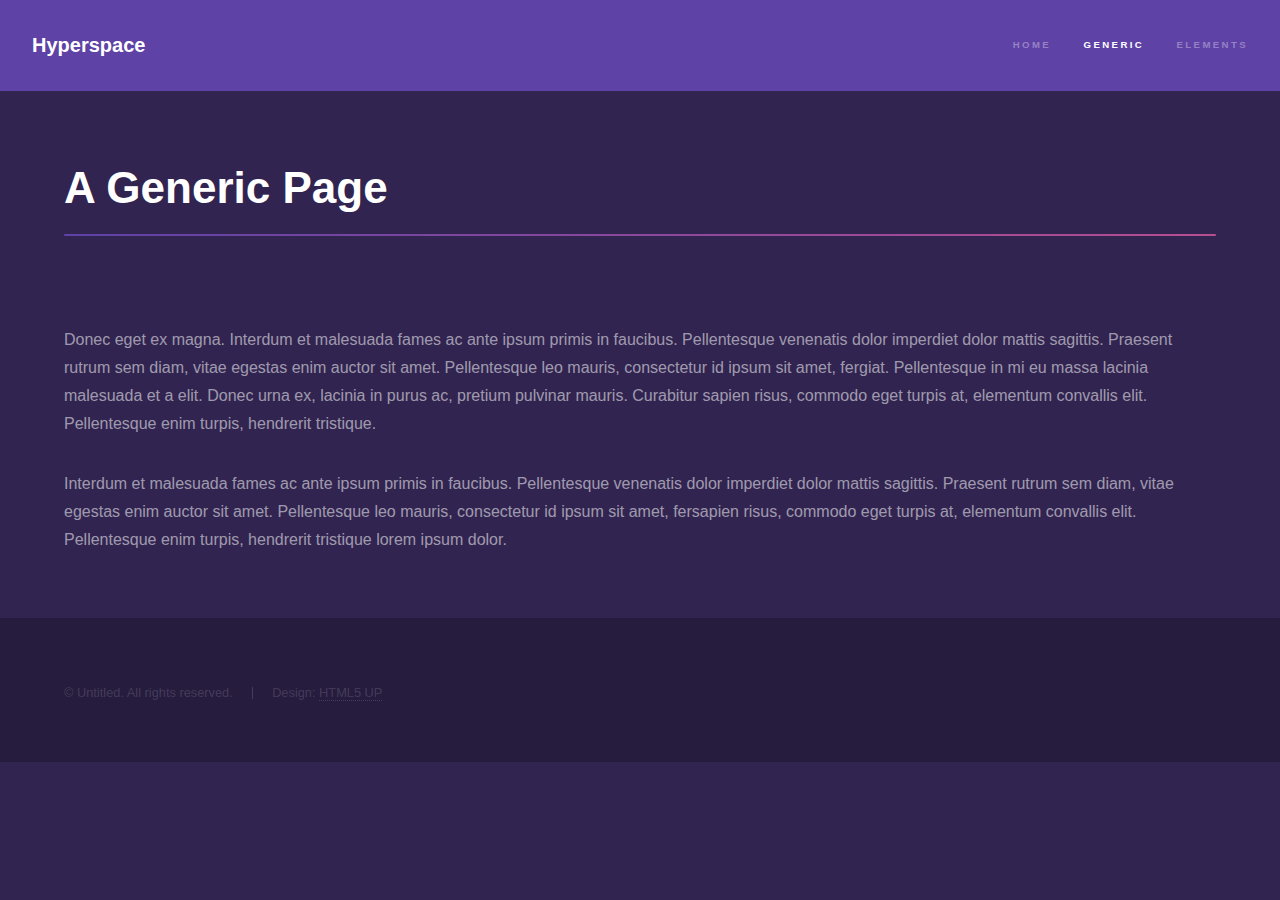
==== project_hrpa.html @ 5c286b35 "finish homepage, add images and project pages" ====
<!DOCTYPE HTML>
<!--
	Hyperspace by HTML5 UP
	html5up.net | @ajlkn
	Free for personal and commercial use under the CCA 3.0 license (html5up.net/license)
-->
<html>
	<head>
		<title>Generic - Hyperspace by HTML5 UP</title>
		<meta charset="utf-8" />
		<meta name="viewport" content="width=device-width, initial-scale=1, user-scalable=no" />
		<link rel="stylesheet" href="assets/css/main.css" />
		<noscript><link rel="stylesheet" href="assets/css/noscript.css" /></noscript>
	</head>
	<body class="is-preload">

		<!-- Header -->
			<header id="header">
				<a href="index.html" class="title">Hyperspace</a>
				<nav>
					<ul>
						<li><a href="index.html">Home</a></li>
						<li><a href="generic.html" class="active">Generic</a></li>
						<li><a href="elements.html">Elements</a></li>
					</ul>
				</nav>
			</header>

		<!-- Wrapper -->
			<div id="wrapper">

				<!-- Main -->
					<section id="main" class="wrapper">
						<div class="inner">
							<h1 class="major">A Generic Page</h1>
							<span class="image fit"><img src="images/pic04.jpg" alt="" /></span>
							<p>Donec eget ex magna. Interdum et malesuada fames ac ante ipsum primis in faucibus. Pellentesque venenatis dolor imperdiet dolor mattis sagittis. Praesent rutrum sem diam, vitae egestas enim auctor sit amet. Pellentesque leo mauris, consectetur id ipsum sit amet, fergiat. Pellentesque in mi eu massa lacinia malesuada et a elit. Donec urna ex, lacinia in purus ac, pretium pulvinar mauris. Curabitur sapien risus, commodo eget turpis at, elementum convallis elit. Pellentesque enim turpis, hendrerit tristique.</p>
							<p>Interdum et malesuada fames ac ante ipsum primis in faucibus. Pellentesque venenatis dolor imperdiet dolor mattis sagittis. Praesent rutrum sem diam, vitae egestas enim auctor sit amet. Pellentesque leo mauris, consectetur id ipsum sit amet, fersapien risus, commodo eget turpis at, elementum convallis elit. Pellentesque enim turpis, hendrerit tristique lorem ipsum dolor.</p>
						</div>
					</section>

			</div>

		<!-- Footer -->
			<footer id="footer" class="wrapper alt">
				<div class="inner">
					<ul class="menu">
						<li>&copy; Untitled. All rights reserved.</li><li>Design: <a href="http://html5up.net">HTML5 UP</a></li>
					</ul>
				</div>
			</footer>

		<!-- Scripts -->
			<script src="assets/js/jquery.min.js"></script>
			<script src="assets/js/jquery.scrollex.min.js"></script>
			<script src="assets/js/jquery.scrolly.min.js"></script>
			<script src="assets/js/browser.min.js"></script>
			<script src="assets/js/breakpoints.min.js"></script>
			<script src="assets/js/util.js"></script>
			<script src="assets/js/main.js"></script>

	</body>
</html>
---- assets/css/main.css ----
@import url(fontawesome-all.min.css);

/*
	Hyperspace by HTML5 UP
	html5up.net | @ajlkn
	Free for personal and commercial use under the CCA 3.0 license (html5up.net/license)
*/

html, body, div, span, applet, object,
iframe, h1, h2, h3, h4, h5, h6, p, blockquote,
pre, a, abbr, acronym, address, big, cite,
code, del, dfn, em, img, ins, kbd, q, s, samp,
small, strike, strong, sub, sup, tt, var, b,
u, i, center, dl, dt, dd, ol, ul, li, fieldset,
form, label, legend, table, caption, tbody,
tfoot, thead, tr, th, td, article, aside,
canvas, details, embed, figure, figcaption,
footer, header, hgroup, menu, nav, output, ruby,
section, summary, time, mark, audio, video {
	margin: 0;
	padding: 0;
	border: 0;
	font-size: 100%;
	font: inherit;
	vertical-align: baseline;}

article, aside, details, figcaption, figure,
footer, header, hgroup, menu, nav, section {
	display: block;}

body {
	line-height: 1;
}

ol, ul {
	list-style: none;
}

blockquote, q {
	quotes: none;
}

	blockquote:before, blockquote:after, q:before, q:after {
		content: '';
		content: none;
	}

table {
	border-collapse: collapse;
	border-spacing: 0;
}

body {
	-webkit-text-size-adjust: none;
}

mark {
	background-color: transparent;
	color: inherit;
}

input::-moz-focus-inner {
	border: 0;
	padding: 0;
}

input, select, textarea {
	-moz-appearance: none;
	-webkit-appearance: none;
	-ms-appearance: none;
	appearance: none;
}

/* Basic */

	@-ms-viewport {
		width: device-width;
	}

	body {
		-ms-overflow-style: scrollbar;
	}

	@media screen and (max-width: 480px) {

		html, body {
			min-width: 320px;
		}

	}

	html {
		box-sizing: border-box;
	}

	*, *:before, *:after {
		box-sizing: inherit;
	}

	body {
		background: #312450;
	}

		body.is-preload *, body.is-preload *:before, body.is-preload *:after {
			-moz-animation: none !important;
			-webkit-animation: none !important;
			-ms-animation: none !important;
			animation: none !important;
			-moz-transition: none !important;
			-webkit-transition: none !important;
			-ms-transition: none !important;
			transition: none !important;
		}

/* Type */

	body, input, select, textarea {
		color: rgba(255, 255, 255, 0.55);
		font-family: Arial, Helvetica, sans-serif;
		font-size: 16.5pt;
		font-weight: normal;
		line-height: 1.75;
	}

		@media screen and (max-width: 1680px) {

			body, input, select, textarea {
				font-size: 13pt;
			}

		}

		@media screen and (max-width: 1280px) {

			body, input, select, textarea {
				font-size: 12pt;
			}

		}

		@media screen and (max-width: 360px) {

			body, input, select, textarea {
				font-size: 11pt;
			}

		}

	a {
		-moz-transition: color 0.2s ease, border-bottom-color 0.2s ease;
		-webkit-transition: color 0.2s ease, border-bottom-color 0.2s ease;
		-ms-transition: color 0.2s ease, border-bottom-color 0.2s ease;
		transition: color 0.2s ease, border-bottom-color 0.2s ease;
		border-bottom: dotted 1px rgba(255, 255, 255, 0.35);
		color: inherit;
		text-decoration: none;
	}

		a:hover {
			border-bottom-color: transparent;
			color: #ffffff;
		}

	strong, b {
		color: #ffffff;
		font-weight: bold;
	}

	em, i {
		font-style: italic;
	}

	p {
		margin: 0 0 2em 0;
	}

	h1, h2, h3, h4, h5, h6 {
		color: #ffffff;
		font-weight: bold;
		line-height: 1.5;
		margin: 0 0 0.5em 0;
	}

		h1 a, h2 a, h3 a, h4 a, h5 a, h6 a {
			color: inherit;
			text-decoration: none;
		}

	h1 {
		font-size: 2.75em;
	}

		h1.major {
			margin: 0 0 1.3em 0;
			position: relative;
			padding-bottom: 0.35em;
		}

			h1.major:after {
				background-image: -moz-linear-gradient(to right, #5e42a6, #b74e91);
				background-image: -webkit-linear-gradient(to right, #5e42a6, #b74e91);
				background-image: -ms-linear-gradient(to right, #5e42a6, #b74e91);
				background-image: linear-gradient(to right, #5e42a6, #b74e91);
				-moz-transition: max-width 0.2s ease;
				-webkit-transition: max-width 0.2s ease;
				-ms-transition: max-width 0.2s ease;
				transition: max-width 0.2s ease;
				border-radius: 0.2em;
				bottom: 0;
				content: '';
				height: 0.05em;
				position: absolute;
				right: 0;
				width: 100%;
			}

	h2 {
		font-size: 1.75em;
	}

	h3 {
		font-size: 1.1em;
	}

	h4 {
		font-size: 1em;
	}

	h5 {
		font-size: 0.8em;
	}

	h6 {
		font-size: 0.6em;
	}

	@media screen and (max-width: 736px) {

		h1 {
			font-size: 2em;
		}

		h2 {
			font-size: 1.25em;
		}

		h3 {
			font-size: 1em;
		}

		h4 {
			font-size: 0.8em;
		}

		h5 {
			font-size: 0.6em;
		}

		h6 {
			font-size: 0.6em;
		}

	}

	sub {
		font-size: 0.8em;
		position: relative;
		top: 0.5em;
	}

	sup {
		font-size: 0.8em;
		position: relative;
		top: -0.5em;
	}

	blockquote {
		border-left: solid 4px rgba(255, 255, 255, 0.15);
		font-style: italic;
		margin: 0 0 2em 0;
		padding: 0.5em 0 0.5em 2em;
	}

	code {
		background: rgba(255, 255, 255, 0.05);
		border-radius: 0.25em;
		border: solid 1px rgba(255, 255, 255, 0.15);
		font-family: "Courier New", monospace;
		font-size: 0.9em;
		margin: 0 0.25em;
		padding: 0.25em 0.65em;
	}

	pre {
		-webkit-overflow-scrolling: touch;
		font-family: "Courier New", monospace;
		font-size: 0.9em;
		margin: 0 0 2em 0;
	}

		pre code {
			display: block;
			line-height: 1.75em;
			padding: 1em 1.5em;
			overflow-x: auto;
		}

	hr {
		border: 0;
		border-bottom: solid 1px rgba(255, 255, 255, 0.15);
		margin: 2em 0;
	}

		hr.major {
			margin: 3em 0;
		}

	.align-left {
		text-align: left;
	}

	.align-center {
		text-align: center;
	}

	.align-right {
		text-align: right;
	}

/* Row */

	.row {
		display: flex;
		flex-wrap: wrap;
		box-sizing: border-box;
		align-items: stretch;
	}

		.row > * {
			box-sizing: border-box;
		}

		.row.gtr-uniform > * > :last-child {
			margin-bottom: 0;
		}

		.row.aln-left {
			justify-content: flex-start;
		}

		.row.aln-center {
			justify-content: center;
		}

		.row.aln-right {
			justify-content: flex-end;
		}

		.row.aln-top {
			align-items: flex-start;
		}

		.row.aln-middle {
			align-items: center;
		}

		.row.aln-bottom {
			align-items: flex-end;
		}

		.row > .imp {
			order: -1;
		}

		.row > .col-1 {
			width: 8.33333%;
		}

		.row > .off-1 {
			margin-left: 8.33333%;
		}

		.row > .col-2 {
			width: 16.66667%;
		}

		.row > .off-2 {
			margin-left: 16.66667%;
		}

		.row > .col-3 {
			width: 25%;
		}

		.row > .off-3 {
			margin-left: 25%;
		}

		.row > .col-4 {
			width: 33.33333%;
		}

		.row > .off-4 {
			margin-left: 33.33333%;
		}

		.row > .col-5 {
			width: 41.66667%;
		}

		.row > .off-5 {
			margin-left: 41.66667%;
		}

		.row > .col-6 {
			width: 50%;
		}

		.row > .off-6 {
			margin-left: 50%;
		}

		.row > .col-7 {
			width: 58.33333%;
		}

		.row > .off-7 {
			margin-left: 58.33333%;
		}

		.row > .col-8 {
			width: 66.66667%;
		}

		.row > .off-8 {
			margin-left: 66.66667%;
		}

		.row > .col-9 {
			width: 75%;
		}

		.row > .off-9 {
			margin-left: 75%;
		}

		.row > .col-10 {
			width: 83.33333%;
		}

		.row > .off-10 {
			margin-left: 83.33333%;
		}

		.row > .col-11 {
			width: 91.66667%;
		}

		.row > .off-11 {
			margin-left: 91.66667%;
		}

		.row > .col-12 {
			width: 100%;
		}

		.row > .off-12 {
			margin-left: 100%;
		}

		.row.gtr-0 {
			margin-top: 0;
			margin-left: 0em;
		}

			.row.gtr-0 > * {
				padding: 0 0 0 0em;
			}

			.row.gtr-0.gtr-uniform {
				margin-top: 0em;
			}

				.row.gtr-0.gtr-uniform > * {
					padding-top: 0em;
				}

		.row.gtr-25 {
			margin-top: 0;
			margin-left: -0.375em;
		}

			.row.gtr-25 > * {
				padding: 0 0 0 0.375em;
			}

			.row.gtr-25.gtr-uniform {
				margin-top: -0.375em;
			}

				.row.gtr-25.gtr-uniform > * {
					padding-top: 0.375em;
				}

		.row.gtr-50 {
			margin-top: 0;
			margin-left: -0.75em;
		}

			.row.gtr-50 > * {
				padding: 0 0 0 0.75em;
			}

			.row.gtr-50.gtr-uniform {
				margin-top: -0.75em;
			}

				.row.gtr-50.gtr-uniform > * {
					padding-top: 0.75em;
				}

		.row {
			margin-top: 0;
			margin-left: -1.5em;
		}

			.row > * {
				padding: 0 0 0 1.5em;
			}

			.row.gtr-uniform {
				margin-top: -1.5em;
			}

				.row.gtr-uniform > * {
					padding-top: 1.5em;
				}

		.row.gtr-150 {
			margin-top: 0;
			margin-left: -2.25em;
		}

			.row.gtr-150 > * {
				padding: 0 0 0 2.25em;
			}

			.row.gtr-150.gtr-uniform {
				margin-top: -2.25em;
			}

				.row.gtr-150.gtr-uniform > * {
					padding-top: 2.25em;
				}

		.row.gtr-200 {
			margin-top: 0;
			margin-left: -3em;
		}

			.row.gtr-200 > * {
				padding: 0 0 0 3em;
			}

			.row.gtr-200.gtr-uniform {
				margin-top: -3em;
			}

				.row.gtr-200.gtr-uniform > * {
					padding-top: 3em;
				}

		@media screen and (max-width: 1680px) {

			.row {
				display: flex;
				flex-wrap: wrap;
				box-sizing: border-box;
				align-items: stretch;
			}

				.row > * {
					box-sizing: border-box;
				}

				.row.gtr-uniform > * > :last-child {
					margin-bottom: 0;
				}

				.row.aln-left {
					justify-content: flex-start;
				}

				.row.aln-center {
					justify-content: center;
				}

				.row.aln-right {
					justify-content: flex-end;
				}

				.row.aln-top {
					align-items: flex-start;
				}

				.row.aln-middle {
					align-items: center;
				}

				.row.aln-bottom {
					align-items: flex-end;
				}

				.row > .imp-xlarge {
					order: -1;
				}

				.row > .col-1-xlarge {
					width: 8.33333%;
				}

				.row > .off-1-xlarge {
					margin-left: 8.33333%;
				}

				.row > .col-2-xlarge {
					width: 16.66667%;
				}

				.row > .off-2-xlarge {
					margin-left: 16.66667%;
				}

				.row > .col-3-xlarge {
					width: 25%;
				}

				.row > .off-3-xlarge {
					margin-left: 25%;
				}

				.row > .col-4-xlarge {
					width: 33.33333%;
				}

				.row > .off-4-xlarge {
					margin-left: 33.33333%;
				}

				.row > .col-5-xlarge {
					width: 41.66667%;
				}

				.row > .off-5-xlarge {
					margin-left: 41.66667%;
				}

				.row > .col-6-xlarge {
					width: 50%;
				}

				.row > .off-6-xlarge {
					margin-left: 50%;
				}

				.row > .col-7-xlarge {
					width: 58.33333%;
				}

				.row > .off-7-xlarge {
					margin-left: 58.33333%;
				}

				.row > .col-8-xlarge {
					width: 66.66667%;
				}

				.row > .off-8-xlarge {
					margin-left: 66.66667%;
				}

				.row > .col-9-xlarge {
					width: 75%;
				}

				.row > .off-9-xlarge {
					margin-left: 75%;
				}

				.row > .col-10-xlarge {
					width: 83.33333%;
				}

				.row > .off-10-xlarge {
					margin-left: 83.33333%;
				}

				.row > .col-11-xlarge {
					width: 91.66667%;
				}

				.row > .off-11-xlarge {
					margin-left: 91.66667%;
				}

				.row > .col-12-xlarge {
					width: 100%;
				}

				.row > .off-12-xlarge {
					margin-left: 100%;
				}

				.row.gtr-0 {
					margin-top: 0;
					margin-left: 0em;
				}

					.row.gtr-0 > * {
						padding: 0 0 0 0em;
					}

					.row.gtr-0.gtr-uniform {
						margin-top: 0em;
					}

						.row.gtr-0.gtr-uniform > * {
							padding-top: 0em;
						}

				.row.gtr-25 {
					margin-top: 0;
					margin-left: -0.375em;
				}

					.row.gtr-25 > * {
						padding: 0 0 0 0.375em;
					}

					.row.gtr-25.gtr-uniform {
						margin-top: -0.375em;
					}

						.row.gtr-25.gtr-uniform > * {
							padding-top: 0.375em;
						}

				.row.gtr-50 {
					margin-top: 0;
					margin-left: -0.75em;
				}

					.row.gtr-50 > * {
						padding: 0 0 0 0.75em;
					}

					.row.gtr-50.gtr-uniform {
						margin-top: -0.75em;
					}

						.row.gtr-50.gtr-uniform > * {
							padding-top: 0.75em;
						}

				.row {
					margin-top: 0;
					margin-left: -1.5em;
				}

					.row > * {
						padding: 0 0 0 1.5em;
					}

					.row.gtr-uniform {
						margin-top: -1.5em;
					}

						.row.gtr-uniform > * {
							padding-top: 1.5em;
						}

				.row.gtr-150 {
					margin-top: 0;
					margin-left: -2.25em;
				}

					.row.gtr-150 > * {
						padding: 0 0 0 2.25em;
					}

					.row.gtr-150.gtr-uniform {
						margin-top: -2.25em;
					}

						.row.gtr-150.gtr-uniform > * {
							padding-top: 2.25em;
						}

				.row.gtr-200 {
					margin-top: 0;
					margin-left: -3em;
				}

					.row.gtr-200 > * {
						padding: 0 0 0 3em;
					}

					.row.gtr-200.gtr-uniform {
						margin-top: -3em;
					}

						.row.gtr-200.gtr-uniform > * {
							padding-top: 3em;
						}

		}

		@media screen and (max-width: 1280px) {

			.row {
				display: flex;
				flex-wrap: wrap;
				box-sizing: border-box;
				align-items: stretch;
			}

				.row > * {
					box-sizing: border-box;
				}

				.row.gtr-uniform > * > :last-child {
					margin-bottom: 0;
				}

				.row.aln-left {
					justify-content: flex-start;
				}

				.row.aln-center {
					justify-content: center;
				}

				.row.aln-right {
					justify-content: flex-end;
				}

				.row.aln-top {
					align-items: flex-start;
				}

				.row.aln-middle {
					align-items: center;
				}

				.row.aln-bottom {
					align-items: flex-end;
				}

				.row > .imp-large {
					order: -1;
				}

				.row > .col-1-large {
					width: 8.33333%;
				}

				.row > .off-1-large {
					margin-left: 8.33333%;
				}

				.row > .col-2-large {
					width: 16.66667%;
				}

				.row > .off-2-large {
					margin-left: 16.66667%;
				}

				.row > .col-3-large {
					width: 25%;
				}

				.row > .off-3-large {
					margin-left: 25%;
				}

				.row > .col-4-large {
					width: 33.33333%;
				}

				.row > .off-4-large {
					margin-left: 33.33333%;
				}

				.row > .col-5-large {
					width: 41.66667%;
				}

				.row > .off-5-large {
					margin-left: 41.66667%;
				}

				.row > .col-6-large {
					width: 50%;
				}

				.row > .off-6-large {
					margin-left: 50%;
				}

				.row > .col-7-large {
					width: 58.33333%;
				}

				.row > .off-7-large {
					margin-left: 58.33333%;
				}

				.row > .col-8-large {
					width: 66.66667%;
				}

				.row > .off-8-large {
					margin-left: 66.66667%;
				}

				.row > .col-9-large {
					width: 75%;
				}

				.row > .off-9-large {
					margin-left: 75%;
				}

				.row > .col-10-large {
					width: 83.33333%;
				}

				.row > .off-10-large {
					margin-left: 83.33333%;
				}

				.row > .col-11-large {
					width: 91.66667%;
				}

				.row > .off-11-large {
					margin-left: 91.66667%;
				}

				.row > .col-12-large {
					width: 100%;
				}

				.row > .off-12-large {
					margin-left: 100%;
				}

				.row.gtr-0 {
					margin-top: 0;
					margin-left: 0em;
				}

					.row.gtr-0 > * {
						padding: 0 0 0 0em;
					}

					.row.gtr-0.gtr-uniform {
						margin-top: 0em;
					}

						.row.gtr-0.gtr-uniform > * {
							padding-top: 0em;
						}

				.row.gtr-25 {
					margin-top: 0;
					margin-left: -0.375em;
				}

					.row.gtr-25 > * {
						padding: 0 0 0 0.375em;
					}

					.row.gtr-25.gtr-uniform {
						margin-top: -0.375em;
					}

						.row.gtr-25.gtr-uniform > * {
							padding-top: 0.375em;
						}

				.row.gtr-50 {
					margin-top: 0;
					margin-left: -0.75em;
				}

					.row.gtr-50 > * {
						padding: 0 0 0 0.75em;
					}

					.row.gtr-50.gtr-uniform {
						margin-top: -0.75em;
					}

						.row.gtr-50.gtr-uniform > * {
							padding-top: 0.75em;
						}

				.row {
					margin-top: 0;
					margin-left: -1.5em;
				}

					.row > * {
						padding: 0 0 0 1.5em;
					}

					.row.gtr-uniform {
						margin-top: -1.5em;
					}

						.row.gtr-uniform > * {
							padding-top: 1.5em;
						}

				.row.gtr-150 {
					margin-top: 0;
					margin-left: -2.25em;
				}

					.row.gtr-150 > * {
						padding: 0 0 0 2.25em;
					}

					.row.gtr-150.gtr-uniform {
						margin-top: -2.25em;
					}

						.row.gtr-150.gtr-uniform > * {
							padding-top: 2.25em;
						}

				.row.gtr-200 {
					margin-top: 0;
					margin-left: -3em;
				}

					.row.gtr-200 > * {
						padding: 0 0 0 3em;
					}

					.row.gtr-200.gtr-uniform {
						margin-top: -3em;
					}

						.row.gtr-200.gtr-uniform > * {
							padding-top: 3em;
						}

		}

		@media screen and (max-width: 980px) {

			.row {
				display: flex;
				flex-wrap: wrap;
				box-sizing: border-box;
				align-items: stretch;
			}

				.row > * {
					box-sizing: border-box;
				}

				.row.gtr-uniform > * > :last-child {
					margin-bottom: 0;
				}

				.row.aln-left {
					justify-content: flex-start;
				}

				.row.aln-center {
					justify-content: center;
				}

				.row.aln-right {
					justify-content: flex-end;
				}

				.row.aln-top {
					align-items: flex-start;
				}

				.row.aln-middle {
					align-items: center;
				}

				.row.aln-bottom {
					align-items: flex-end;
				}

				.row > .imp-medium {
					order: -1;
				}

				.row > .col-1-medium {
					width: 8.33333%;
				}

				.row > .off-1-medium {
					margin-left: 8.33333%;
				}

				.row > .col-2-medium {
					width: 16.66667%;
				}

				.row > .off-2-medium {
					margin-left: 16.66667%;
				}

				.row > .col-3-medium {
					width: 25%;
				}

				.row > .off-3-medium {
					margin-left: 25%;
				}

				.row > .col-4-medium {
					width: 33.33333%;
				}

				.row > .off-4-medium {
					margin-left: 33.33333%;
				}

				.row > .col-5-medium {
					width: 41.66667%;
				}

				.row > .off-5-medium {
					margin-left: 41.66667%;
				}

				.row > .col-6-medium {
					width: 50%;
				}

				.row > .off-6-medium {
					margin-left: 50%;
				}

				.row > .col-7-medium {
					width: 58.33333%;
				}

				.row > .off-7-medium {
					margin-left: 58.33333%;
				}

				.row > .col-8-medium {
					width: 66.66667%;
				}

				.row > .off-8-medium {
					margin-left: 66.66667%;
				}

				.row > .col-9-medium {
					width: 75%;
				}

				.row > .off-9-medium {
					margin-left: 75%;
				}

				.row > .col-10-medium {
					width: 83.33333%;
				}

				.row > .off-10-medium {
					margin-left: 83.33333%;
				}

				.row > .col-11-medium {
					width: 91.66667%;
				}

				.row > .off-11-medium {
					margin-left: 91.66667%;
				}

				.row > .col-12-medium {
					width: 100%;
				}

				.row > .off-12-medium {
					margin-left: 100%;
				}

				.row.gtr-0 {
					margin-top: 0;
					margin-left: 0em;
				}

					.row.gtr-0 > * {
						padding: 0 0 0 0em;
					}

					.row.gtr-0.gtr-uniform {
						margin-top: 0em;
					}

						.row.gtr-0.gtr-uniform > * {
							padding-top: 0em;
						}

				.row.gtr-25 {
					margin-top: 0;
					margin-left: -0.375em;
				}

					.row.gtr-25 > * {
						padding: 0 0 0 0.375em;
					}

					.row.gtr-25.gtr-uniform {
						margin-top: -0.375em;
					}

						.row.gtr-25.gtr-uniform > * {
							padding-top: 0.375em;
						}

				.row.gtr-50 {
					margin-top: 0;
					margin-left: -0.75em;
				}

					.row.gtr-50 > * {
						padding: 0 0 0 0.75em;
					}

					.row.gtr-50.gtr-uniform {
						margin-top: -0.75em;
					}

						.row.gtr-50.gtr-uniform > * {
							padding-top: 0.75em;
						}

				.row {
					margin-top: 0;
					margin-left: -1.5em;
				}

					.row > * {
						padding: 0 0 0 1.5em;
					}

					.row.gtr-uniform {
						margin-top: -1.5em;
					}

						.row.gtr-uniform > * {
							padding-top: 1.5em;
						}

				.row.gtr-150 {
					margin-top: 0;
					margin-left: -2.25em;
				}

					.row.gtr-150 > * {
						padding: 0 0 0 2.25em;
					}

					.row.gtr-150.gtr-uniform {
						margin-top: -2.25em;
					}

						.row.gtr-150.gtr-uniform > * {
							padding-top: 2.25em;
						}

				.row.gtr-200 {
					margin-top: 0;
					margin-left: -3em;
				}

					.row.gtr-200 > * {
						padding: 0 0 0 3em;
					}

					.row.gtr-200.gtr-uniform {
						margin-top: -3em;
					}

						.row.gtr-200.gtr-uniform > * {
							padding-top: 3em;
						}

		}

		@media screen and (max-width: 736px) {

			.row {
				display: flex;
				flex-wrap: wrap;
				box-sizing: border-box;
				align-items: stretch;
			}

				.row > * {
					box-sizing: border-box;
				}

				.row.gtr-uniform > * > :last-child {
					margin-bottom: 0;
				}

				.row.aln-left {
					justify-content: flex-start;
				}

				.row.aln-center {
					justify-content: center;
				}

				.row.aln-right {
					justify-content: flex-end;
				}

				.row.aln-top {
					align-items: flex-start;
				}

				.row.aln-middle {
					align-items: center;
				}

				.row.aln-bottom {
					align-items: flex-end;
				}

				.row > .imp-small {
					order: -1;
				}

				.row > .col-1-small {
					width: 8.33333%;
				}

				.row > .off-1-small {
					margin-left: 8.33333%;
				}

				.row > .col-2-small {
					width: 16.66667%;
				}

				.row > .off-2-small {
					margin-left: 16.66667%;
				}

				.row > .col-3-small {
					width: 25%;
				}

				.row > .off-3-small {
					margin-left: 25%;
				}

				.row > .col-4-small {
					width: 33.33333%;
				}

				.row > .off-4-small {
					margin-left: 33.33333%;
				}

				.row > .col-5-small {
					width: 41.66667%;
				}

				.row > .off-5-small {
					margin-left: 41.66667%;
				}

				.row > .col-6-small {
					width: 50%;
				}

				.row > .off-6-small {
					margin-left: 50%;
				}

				.row > .col-7-small {
					width: 58.33333%;
				}

				.row > .off-7-small {
					margin-left: 58.33333%;
				}

				.row > .col-8-small {
					width: 66.66667%;
				}

				.row > .off-8-small {
					margin-left: 66.66667%;
				}

				.row > .col-9-small {
					width: 75%;
				}

				.row > .off-9-small {
					margin-left: 75%;
				}

				.row > .col-10-small {
					width: 83.33333%;
				}

				.row > .off-10-small {
					margin-left: 83.33333%;
				}

				.row > .col-11-small {
					width: 91.66667%;
				}

				.row > .off-11-small {
					margin-left: 91.66667%;
				}

				.row > .col-12-small {
					width: 100%;
				}

				.row > .off-12-small {
					margin-left: 100%;
				}

				.row.gtr-0 {
					margin-top: 0;
					margin-left: 0em;
				}

					.row.gtr-0 > * {
						padding: 0 0 0 0em;
					}

					.row.gtr-0.gtr-uniform {
						margin-top: 0em;
					}

						.row.gtr-0.gtr-uniform > * {
							padding-top: 0em;
						}

				.row.gtr-25 {
					margin-top: 0;
					margin-left: -0.375em;
				}

					.row.gtr-25 > * {
						padding: 0 0 0 0.375em;
					}

					.row.gtr-25.gtr-uniform {
						margin-top: -0.375em;
					}

						.row.gtr-25.gtr-uniform > * {
							padding-top: 0.375em;
						}

				.row.gtr-50 {
					margin-top: 0;
					margin-left: -0.75em;
				}

					.row.gtr-50 > * {
						padding: 0 0 0 0.75em;
					}

					.row.gtr-50.gtr-uniform {
						margin-top: -0.75em;
					}

						.row.gtr-50.gtr-uniform > * {
							padding-top: 0.75em;
						}

				.row {
					margin-top: 0;
					margin-left: -1.5em;
				}

					.row > * {
						padding: 0 0 0 1.5em;
					}

					.row.gtr-uniform {
						margin-top: -1.5em;
					}

						.row.gtr-uniform > * {
							padding-top: 1.5em;
						}

				.row.gtr-150 {
					margin-top: 0;
					margin-left: -2.25em;
				}

					.row.gtr-150 > * {
						padding: 0 0 0 2.25em;
					}

					.row.gtr-150.gtr-uniform {
						margin-top: -2.25em;
					}

						.row.gtr-150.gtr-uniform > * {
							padding-top: 2.25em;
						}

				.row.gtr-200 {
					margin-top: 0;
					margin-left: -3em;
				}

					.row.gtr-200 > * {
						padding: 0 0 0 3em;
					}

					.row.gtr-200.gtr-uniform {
						margin-top: -3em;
					}

						.row.gtr-200.gtr-uniform > * {
							padding-top: 3em;
						}

		}

		@media screen and (max-width: 480px) {

			.row {
				display: flex;
				flex-wrap: wrap;
				box-sizing: border-box;
				align-items: stretch;
			}

				.row > * {
					box-sizing: border-box;
				}

				.row.gtr-uniform > * > :last-child {
					margin-bottom: 0;
				}

				.row.aln-left {
					justify-content: flex-start;
				}

				.row.aln-center {
					justify-content: center;
				}

				.row.aln-right {
					justify-content: flex-end;
				}

				.row.aln-top {
					align-items: flex-start;
				}

				.row.aln-middle {
					align-items: center;
				}

				.row.aln-bottom {
					align-items: flex-end;
				}

				.row > .imp-xsmall {
					order: -1;
				}

				.row > .col-1-xsmall {
					width: 8.33333%;
				}

				.row > .off-1-xsmall {
					margin-left: 8.33333%;
				}

				.row > .col-2-xsmall {
					width: 16.66667%;
				}

				.row > .off-2-xsmall {
					margin-left: 16.66667%;
				}

				.row > .col-3-xsmall {
					width: 25%;
				}

				.row > .off-3-xsmall {
					margin-left: 25%;
				}

				.row > .col-4-xsmall {
					width: 33.33333%;
				}

				.row > .off-4-xsmall {
					margin-left: 33.33333%;
				}

				.row > .col-5-xsmall {
					width: 41.66667%;
				}

				.row > .off-5-xsmall {
					margin-left: 41.66667%;
				}

				.row > .col-6-xsmall {
					width: 50%;
				}

				.row > .off-6-xsmall {
					margin-left: 50%;
				}

				.row > .col-7-xsmall {
					width: 58.33333%;
				}

				.row > .off-7-xsmall {
					margin-left: 58.33333%;
				}

				.row > .col-8-xsmall {
					width: 66.66667%;
				}

				.row > .off-8-xsmall {
					margin-left: 66.66667%;
				}

				.row > .col-9-xsmall {
					width: 75%;
				}

				.row > .off-9-xsmall {
					margin-left: 75%;
				}

				.row > .col-10-xsmall {
					width: 83.33333%;
				}

				.row > .off-10-xsmall {
					margin-left: 83.33333%;
				}

				.row > .col-11-xsmall {
					width: 91.66667%;
				}

				.row > .off-11-xsmall {
					margin-left: 91.66667%;
				}

				.row > .col-12-xsmall {
					width: 100%;
				}

				.row > .off-12-xsmall {
					margin-left: 100%;
				}

				.row.gtr-0 {
					margin-top: 0;
					margin-left: 0em;
				}

					.row.gtr-0 > * {
						padding: 0 0 0 0em;
					}

					.row.gtr-0.gtr-uniform {
						margin-top: 0em;
					}

						.row.gtr-0.gtr-uniform > * {
							padding-top: 0em;
						}

				.row.gtr-25 {
					margin-top: 0;
					margin-left: -0.375em;
				}

					.row.gtr-25 > * {
						padding: 0 0 0 0.375em;
					}

					.row.gtr-25.gtr-uniform {
						margin-top: -0.375em;
					}

						.row.gtr-25.gtr-uniform > * {
							padding-top: 0.375em;
						}

				.row.gtr-50 {
					margin-top: 0;
					margin-left: -0.75em;
				}

					.row.gtr-50 > * {
						padding: 0 0 0 0.75em;
					}

					.row.gtr-50.gtr-uniform {
						margin-top: -0.75em;
					}

						.row.gtr-50.gtr-uniform > * {
							padding-top: 0.75em;
						}

				.row {
					margin-top: 0;
					margin-left: -1.5em;
				}

					.row > * {
						padding: 0 0 0 1.5em;
					}

					.row.gtr-uniform {
						margin-top: -1.5em;
					}

						.row.gtr-uniform > * {
							padding-top: 1.5em;
						}

				.row.gtr-150 {
					margin-top: 0;
					margin-left: -2.25em;
				}

					.row.gtr-150 > * {
						padding: 0 0 0 2.25em;
					}

					.row.gtr-150.gtr-uniform {
						margin-top: -2.25em;
					}

						.row.gtr-150.gtr-uniform > * {
							padding-top: 2.25em;
						}

				.row.gtr-200 {
					margin-top: 0;
					margin-left: -3em;
				}

					.row.gtr-200 > * {
						padding: 0 0 0 3em;
					}

					.row.gtr-200.gtr-uniform {
						margin-top: -3em;
					}

						.row.gtr-200.gtr-uniform > * {
							padding-top: 3em;
						}

		}

/* Box */

	.box {
		border-radius: 0.25em;
		border: solid 1px rgba(255, 255, 255, 0.15);
		margin-bottom: 2em;
		padding: 1.5em;
	}

		.box > :last-child,
		.box > :last-child > :last-child,
		.box > :last-child > :last-child > :last-child {
			margin-bottom: 0;
		}

		.box.alt {
			border: 0;
			border-radius: 0;
			padding: 0;
		}

/* Button */

	input[type="submit"],
	input[type="reset"],
	input[type="button"],
	button,
	.button {
		-moz-appearance: none;
		-webkit-appearance: none;
		-ms-appearance: none;
		appearance: none;
		-moz-transition: border-color 0.2s ease;
		-webkit-transition: border-color 0.2s ease;
		-ms-transition: border-color 0.2s ease;
		transition: border-color 0.2s ease;
		background-color: transparent;
		border: solid 1px !important;
		border-color: rgba(255, 255, 255, 0.15) !important;
		border-radius: 3em;
		color: #ffffff !important;
		cursor: pointer;
		display: inline-block;
		font-size: 0.6em;
		font-weight: bold;
		height: calc(4.75em + 2px);
		letter-spacing: 0.25em;
		line-height: 4.75em;
		outline: 0;
		padding: 0 3.75em;
		position: relative;
		text-align: center;
		text-decoration: none;
		text-transform: uppercase;
		white-space: nowrap;
	}

		input[type="submit"]:after,
		input[type="reset"]:after,
		input[type="button"]:after,
		button:after,
		.button:after {
			-moz-transform: scale(0.25);
			-webkit-transform: scale(0.25);
			-ms-transform: scale(0.25);
			transform: scale(0.25);
			pointer-events: none;
			-moz-transition: opacity 0.2s ease, -moz-transform 0.2s ease;
			-webkit-transition: opacity 0.2s ease, -webkit-transform 0.2s ease;
			-ms-transition: opacity 0.2s ease, -ms-transform 0.2s ease;
			transition: opacity 0.2s ease, transform 0.2s ease;
			background: #ffffff;
			border-radius: 3em;
			content: '';
			height: 100%;
			left: 0;
			opacity: 0;
			position: absolute;
			top: 0;
			width: 100%;
		}

		input[type="submit"].icon:before,
		input[type="reset"].icon:before,
		input[type="button"].icon:before,
		button.icon:before,
		.button.icon:before {
			margin-right: 0.75em;
		}

		input[type="submit"].fit,
		input[type="reset"].fit,
		input[type="button"].fit,
		button.fit,
		.button.fit {
			width: 100%;
		}

		input[type="submit"].small,
		input[type="reset"].small,
		input[type="button"].small,
		button.small,
		.button.small {
			font-size: 0.4em;
		}

		input[type="submit"].large,
		input[type="reset"].large,
		input[type="button"].large,
		button.large,
		.button.large {
			font-size: 0.8em;
		}

		input[type="submit"].primary,
		input[type="reset"].primary,
		input[type="button"].primary,
		button.primary,
		.button.primary {
			background-color: #ffffff;
			color: #312450 !important;
		}

			input[type="submit"].primary:after,
			input[type="reset"].primary:after,
			input[type="button"].primary:after,
			button.primary:after,
			.button.primary:after {
				display: none;
			}

		input[type="submit"].disabled, input[type="submit"]:disabled,
		input[type="reset"].disabled,
		input[type="reset"]:disabled,
		input[type="button"].disabled,
		input[type="button"]:disabled,
		button.disabled,
		button:disabled,
		.button.disabled,
		.button:disabled {
			cursor: default;
			opacity: 0.5;
			pointer-events: none;
		}

		input[type="submit"]:hover,
		input[type="reset"]:hover,
		input[type="button"]:hover,
		button:hover,
		.button:hover {
			border-color: rgba(255, 255, 255, 0.55) !important;
		}

			input[type="submit"]:hover:after,
			input[type="reset"]:hover:after,
			input[type="button"]:hover:after,
			button:hover:after,
			.button:hover:after {
				opacity: 0.05;
				-moz-transform: scale(1);
				-webkit-transform: scale(1);
				-ms-transform: scale(1);
				transform: scale(1);
			}

			input[type="submit"]:hover:active,
			input[type="reset"]:hover:active,
			input[type="button"]:hover:active,
			button:hover:active,
			.button:hover:active {
				border-color: #ffffff !important;
			}

				input[type="submit"]:hover:active:after,
				input[type="reset"]:hover:active:after,
				input[type="button"]:hover:active:after,
				button:hover:active:after,
				.button:hover:active:after {
					opacity: 0.1;
				}

/* Features */

	.features {
		display: -moz-flex;
		display: -webkit-flex;
		display: -ms-flex;
		display: flex;
		-moz-flex-wrap: wrap;
		-webkit-flex-wrap: wrap;
		-ms-flex-wrap: wrap;
		flex-wrap: wrap;
		border-radius: 0.25em;
		border: solid 1px rgba(255, 255, 255, 0.15);
		background: rgba(255, 255, 255, 0.05);
		margin: 0 0 2em 0;
	}

		.features section {
			padding: 3.5em 3em 1em 7em ;
			width: 50%;
			border-top: solid 1px rgba(255, 255, 255, 0.15);
			position: relative;
		}

			.features section:nth-child(-n + 2) {
				border-top-width: 0;
			}

			.features section:nth-child(2n) {
				border-left: solid 1px rgba(255, 255, 255, 0.15);
			}

			.features section .icon {
				-moz-transition: opacity 0.5s ease, -moz-transform 0.5s ease;
				-webkit-transition: opacity 0.5s ease, -webkit-transform 0.5s ease;
				-ms-transition: opacity 0.5s ease, -ms-transform 0.5s ease;
				transition: opacity 0.5s ease, transform 0.5s ease;
				-moz-transition-delay: 1s;
				-webkit-transition-delay: 1s;
				-ms-transition-delay: 1s;
				transition-delay: 1s;
				-moz-transform: scale(1);
				-webkit-transform: scale(1);
				-ms-transform: scale(1);
				transform: scale(1);
				position: absolute;
				left: 3em;
				top: 3em;
				opacity: 1;
			}

			.features section:nth-child(1) .icon {
				-moz-transition-delay: 0.15s;
				-webkit-transition-delay: 0.15s;
				-ms-transition-delay: 0.15s;
				transition-delay: 0.15s;
			}

			.features section:nth-child(2) .icon {
				-moz-transition-delay: 0.3s;
				-webkit-transition-delay: 0.3s;
				-ms-transition-delay: 0.3s;
				transition-delay: 0.3s;
			}

			.features section:nth-child(3) .icon {
				-moz-transition-delay: 0.45s;
				-webkit-transition-delay: 0.45s;
				-ms-transition-delay: 0.45s;
				transition-delay: 0.45s;
			}

			.features section:nth-child(4) .icon {
				-moz-transition-delay: 0.6s;
				-webkit-transition-delay: 0.6s;
				-ms-transition-delay: 0.6s;
				transition-delay: 0.6s;
			}

			.features section:nth-child(5) .icon {
				-moz-transition-delay: 0.75s;
				-webkit-transition-delay: 0.75s;
				-ms-transition-delay: 0.75s;
				transition-delay: 0.75s;
			}

			.features section:nth-child(6) .icon {
				-moz-transition-delay: 0.9s;
				-webkit-transition-delay: 0.9s;
				-ms-transition-delay: 0.9s;
				transition-delay: 0.9s;
			}

			.features section:nth-child(7) .icon {
				-moz-transition-delay: 1.05s;
				-webkit-transition-delay: 1.05s;
				-ms-transition-delay: 1.05s;
				transition-delay: 1.05s;
			}

			.features section:nth-child(8) .icon {
				-moz-transition-delay: 1.2s;
				-webkit-transition-delay: 1.2s;
				-ms-transition-delay: 1.2s;
				transition-delay: 1.2s;
			}

			.features section:nth-child(9) .icon {
				-moz-transition-delay: 1.35s;
				-webkit-transition-delay: 1.35s;
				-ms-transition-delay: 1.35s;
				transition-delay: 1.35s;
			}

			.features section:nth-child(10) .icon {
				-moz-transition-delay: 1.5s;
				-webkit-transition-delay: 1.5s;
				-ms-transition-delay: 1.5s;
				transition-delay: 1.5s;
			}

			.features section:nth-child(11) .icon {
				-moz-transition-delay: 1.65s;
				-webkit-transition-delay: 1.65s;
				-ms-transition-delay: 1.65s;
				transition-delay: 1.65s;
			}

			.features section:nth-child(12) .icon {
				-moz-transition-delay: 1.8s;
				-webkit-transition-delay: 1.8s;
				-ms-transition-delay: 1.8s;
				transition-delay: 1.8s;
			}

			.features section:nth-child(13) .icon {
				-moz-transition-delay: 1.95s;
				-webkit-transition-delay: 1.95s;
				-ms-transition-delay: 1.95s;
				transition-delay: 1.95s;
			}

			.features section:nth-child(14) .icon {
				-moz-transition-delay: 2.1s;
				-webkit-transition-delay: 2.1s;
				-ms-transition-delay: 2.1s;
				transition-delay: 2.1s;
			}

			.features section:nth-child(15) .icon {
				-moz-transition-delay: 2.25s;
				-webkit-transition-delay: 2.25s;
				-ms-transition-delay: 2.25s;
				transition-delay: 2.25s;
			}

			.features section:nth-child(16) .icon {
				-moz-transition-delay: 2.4s;
				-webkit-transition-delay: 2.4s;
				-ms-transition-delay: 2.4s;
				transition-delay: 2.4s;
			}

			.features section:nth-child(17) .icon {
				-moz-transition-delay: 2.55s;
				-webkit-transition-delay: 2.55s;
				-ms-transition-delay: 2.55s;
				transition-delay: 2.55s;
			}

			.features section:nth-child(18) .icon {
				-moz-transition-delay: 2.7s;
				-webkit-transition-delay: 2.7s;
				-ms-transition-delay: 2.7s;
				transition-delay: 2.7s;
			}

			.features section:nth-child(19) .icon {
				-moz-transition-delay: 2.85s;
				-webkit-transition-delay: 2.85s;
				-ms-transition-delay: 2.85s;
				transition-delay: 2.85s;
			}

			.features section:nth-child(20) .icon {
				-moz-transition-delay: 3s;
				-webkit-transition-delay: 3s;
				-ms-transition-delay: 3s;
				transition-delay: 3s;
			}

		.features.inactive section .icon {
			-moz-transform: scale(0.5);
			-webkit-transform: scale(0.5);
			-ms-transform: scale(0.5);
			transform: scale(0.5);
			opacity: 0;
		}

		@media screen and (max-width: 980px) {

			.features {
				display: block;
			}

				.features section {
					border-top-width: 1px !important;
					border-left-width: 0 !important;
					width: 100%;
				}

					.features section:first-child {
						border-top-width: 0 !important;
					}

		}

		@media screen and (max-width: 736px) {

			.features section {
				padding: 2.5em 1.5em 0.1em 5.5em ;
			}

				.features section .icon {
					left: 1.5em;
					top: 2em;
				}

		}

		@media screen and (max-width: 480px) {

			.features section {
				padding: 2em 1.5em 0.1em 1.5em ;
			}

				.features section .icon {
					left: 0;
					position: relative;
					top: 0;
				}

		}

/* Form */

	form {
		margin: 0 0 2em 0;
	}

		form > :last-child {
			margin-bottom: 0;
		}

		form > .fields {
			display: -moz-flex;
			display: -webkit-flex;
			display: -ms-flex;
			display: flex;
			-moz-flex-wrap: wrap;
			-webkit-flex-wrap: wrap;
			-ms-flex-wrap: wrap;
			flex-wrap: wrap;
			width: calc(100% + 3em);
			margin: -1.5em 0 2em -1.5em;
		}

			form > .fields > .field {
				-moz-flex-grow: 0;
				-webkit-flex-grow: 0;
				-ms-flex-grow: 0;
				flex-grow: 0;
				-moz-flex-shrink: 0;
				-webkit-flex-shrink: 0;
				-ms-flex-shrink: 0;
				flex-shrink: 0;
				padding: 1.5em 0 0 1.5em;
				width: calc(100% - 1.5em);
			}

				form > .fields > .field.half {
					width: calc(50% - 0.75em);
				}

				form > .fields > .field.third {
					width: calc(100%/3 - 0.5em);
				}

				form > .fields > .field.quarter {
					width: calc(25% - 0.375em);
				}

		@media screen and (max-width: 480px) {

			form > .fields {
				width: calc(100% + 3em);
				margin: -1.5em 0 2em -1.5em;
			}

				form > .fields > .field {
					padding: 1.5em 0 0 1.5em;
					width: calc(100% - 1.5em);
				}

					form > .fields > .field.half {
						width: calc(100% - 1.5em);
					}

					form > .fields > .field.third {
						width: calc(100% - 1.5em);
					}

					form > .fields > .field.quarter {
						width: calc(100% - 1.5em);
					}

		}

	label {
		color: #ffffff;
		font-weight: bold;
		line-height: 1.5;
		margin: 0 0 0.7em 0;
		display: block;
		font-size: 1.1em;
	}

	input[type="text"],
	input[type="password"],
	input[type="email"],
	input[type="tel"],
	select,
	textarea {
		-moz-appearance: none;
		-webkit-appearance: none;
		-ms-appearance: none;
		appearance: none;
		background: rgba(255, 255, 255, 0.05);
		border-radius: 0.25em;
		border: none;
		border: solid 1px rgba(255, 255, 255, 0.15);
		color: inherit;
		display: block;
		outline: 0;
		padding: 0 1em;
		text-decoration: none;
		width: 100%;
	}

		input[type="text"]:invalid,
		input[type="password"]:invalid,
		input[type="email"]:invalid,
		input[type="tel"]:invalid,
		select:invalid,
		textarea:invalid {
			box-shadow: none;
		}

		input[type="text"]:focus,
		input[type="password"]:focus,
		input[type="email"]:focus,
		input[type="tel"]:focus,
		select:focus,
		textarea:focus {
			border-color: #ffffff;
			box-shadow: 0 0 0 1px #ffffff;
		}

	select {
		background-image: url("data:image/svg+xml;charset=utf8,%3Csvg xmlns='http://www.w3.org/2000/svg' width='40' height='40' preserveAspectRatio='none' viewBox='0 0 40 40'%3E%3Cpath d='M9.4,12.3l10.4,10.4l10.4-10.4c0.2-0.2,0.5-0.4,0.9-0.4c0.3,0,0.6,0.1,0.9,0.4l3.3,3.3c0.2,0.2,0.4,0.5,0.4,0.9 c0,0.4-0.1,0.6-0.4,0.9L20.7,31.9c-0.2,0.2-0.5,0.4-0.9,0.4c-0.3,0-0.6-0.1-0.9-0.4L4.3,17.3c-0.2-0.2-0.4-0.5-0.4-0.9 c0-0.4,0.1-0.6,0.4-0.9l3.3-3.3c0.2-0.2,0.5-0.4,0.9-0.4S9.1,12.1,9.4,12.3z' fill='rgba(255, 255, 255, 0.15)' /%3E%3C/svg%3E");
		background-size: 1.25rem;
		background-repeat: no-repeat;
		background-position: calc(100% - 1rem) center;
		height: 2.75em;
		padding-right: 2.75em;
		text-overflow: ellipsis;
	}

		select option {
			color: #ffffff;
			background: #312450;
		}

		select:focus::-ms-value {
			background-color: transparent;
		}

		select::-ms-expand {
			display: none;
		}

	input[type="text"],
	input[type="password"],
	input[type="email"],
	select {
		height: 2.75em;
	}

	textarea {
		padding: 0.75em 1em;
	}

		body.is-ie textarea {
			min-height: 10em;
		}

	input[type="checkbox"],
	input[type="radio"] {
		-moz-appearance: none;
		-webkit-appearance: none;
		-ms-appearance: none;
		appearance: none;
		display: block;
		float: left;
		margin-right: -2em;
		opacity: 0;
		width: 1em;
		z-index: -1;
	}

		input[type="checkbox"] + label,
		input[type="radio"] + label {
			text-decoration: none;
			color: rgba(255, 255, 255, 0.55);
			cursor: pointer;
			display: inline-block;
			font-size: 1em;
			font-weight: normal;
			padding-left: 2.4em;
			padding-right: 0.75em;
			position: relative;
		}

			input[type="checkbox"] + label:before,
			input[type="radio"] + label:before {
				-moz-osx-font-smoothing: grayscale;
				-webkit-font-smoothing: antialiased;
				display: inline-block;
				font-style: normal;
				font-variant: normal;
				text-rendering: auto;
				line-height: 1;
				text-transform: none !important;
				font-family: 'Font Awesome 5 Free';
				font-weight: 900;
			}

			input[type="checkbox"] + label:before,
			input[type="radio"] + label:before {
				background: rgba(255, 255, 255, 0.05);
				border-radius: 0.25em;
				border: solid 1px rgba(255, 255, 255, 0.15);
				content: '';
				display: inline-block;
				font-size: 0.8em;
				height: 2.0625em;
				left: 0;
				line-height: 2.0625em;
				position: absolute;
				text-align: center;
				top: 0;
				width: 2.0625em;
			}

		input[type="checkbox"]:checked + label:before,
		input[type="radio"]:checked + label:before {
			background: #ffffff;
			border-color: #ffffff;
			color: #b74e91;
			content: '\f00c';
		}

		input[type="checkbox"]:focus + label:before,
		input[type="radio"]:focus + label:before {
			border-color: #ffffff;
			box-shadow: 0 0 0 1px #ffffff;
		}

	input[type="checkbox"] + label:before {
		border-radius: 0.25em;
	}

	input[type="radio"] + label:before {
		border-radius: 100%;
	}

	::-webkit-input-placeholder {
		color: rgba(255, 255, 255, 0.35) !important;
		opacity: 1.0;
	}

	:-moz-placeholder {
		color: rgba(255, 255, 255, 0.35) !important;
		opacity: 1.0;
	}

	::-moz-placeholder {
		color: rgba(255, 255, 255, 0.35) !important;
		opacity: 1.0;
	}

	:-ms-input-placeholder {
		color: rgba(255, 255, 255, 0.35) !important;
		opacity: 1.0;
	}

/* Icon */

	.icon {
		text-decoration: none;
		border-bottom: none;
		position: relative;
	}

		.icon:before {
			-moz-osx-font-smoothing: grayscale;
			-webkit-font-smoothing: antialiased;
			display: inline-block;
			font-style: normal;
			font-variant: normal;
			text-rendering: auto;
			line-height: 1;
			text-transform: none !important;
			font-family: 'Font Awesome 5 Free';
			font-weight: 400;
		}

		.icon > .label {
			display: none;
		}

		.icon:before {
			line-height: inherit;
		}

		.icon.solid:before {
			font-weight: 900;
		}

		.icon.brands:before {
			font-family: 'Font Awesome 5 Brands';
		}

		.icon.major {
			width: 2.5em;
			height: 2.5em;
			display: block;
			background: #ffffff;
			border-radius: 100%;
			color: #312450;
			text-align: center;
			line-height: 2.5em;
			margin: 0 0 1.3em 0;
		}

			.icon.major:before {
				font-size: 1.25em;
			}

				.wrapper.style1 .icon.major:before {
					color: #5e42a6;
				}

				.wrapper.style1-alt .icon.major:before {
					color: #493382;
				}

				.wrapper.style2 .icon.major:before {
					color: #5052b5;
				}

				.wrapper.style2-alt .icon.major:before {
					color: #3e4094;
				}

				.wrapper.style3 .icon.major:before {
					color: #b74e91;
				}

				.wrapper.style3-alt .icon.major:before {
					color: #953d75;
				}

/* Image */

	.image {
		border-radius: 0.25em;
		border: 0;
		display: inline-block;
		position: relative;
	}

		.image img {
			border-radius: 0.25em;
			display: block;
		}

		.image.left, .image.right {
			max-width: 40%;
		}

			.image.left img, .image.right img {
				width: 100%;
			}

		.image.left {
			float: left;
			margin: 0 1.5em 1em 0;
			top: 0.25em;
		}

		.image.right {
			float: right;
			margin: 0 0 1em 1.5em;
			top: 0.25em;
		}

		.image.fit {
			display: block;
			margin: 0 0 2em 0;
			width: 100%;
		}

			.image.fit img {
				width: 100%;
			}

		.image.main {
			display: block;
			margin: 0 0 3em 0;
			width: 100%;
		}

			.image.main img {
				width: 100%;
			}

/* List */

	ol {
		list-style: decimal;
		margin: 0 0 2em 0;
		padding-left: 1.25em;
	}

		ol li {
			padding-left: 0.25em;
		}

	ul {
		list-style: disc;
		margin: 0 0 2em 0;
		padding-left: 1em;
	}

		ul li {
			padding-left: 0.5em;
		}

		ul.alt {
			list-style: none;
			padding-left: 0;
		}

			ul.alt li {
				border-top: solid 1px rgba(255, 255, 255, 0.15);
				padding: 0.5em 0;
			}

				ul.alt li:first-child {
					border-top: 0;
					padding-top: 0;
				}

	dl {
		margin: 0 0 2em 0;
	}

		dl dt {
			display: block;
			font-weight: bold;
			margin: 0 0 1em 0;
		}

		dl dd {
			margin-left: 2em;
		}

/* Actions */

	ul.actions {
		display: -moz-flex;
		display: -webkit-flex;
		display: -ms-flex;
		display: flex;
		cursor: default;
		list-style: none;
		margin-left: -1em;
		padding-left: 0;
	}

		ul.actions li {
			padding: 0 0 0 1em;
			vertical-align: middle;
		}

		ul.actions.special {
			-moz-justify-content: center;
			-webkit-justify-content: center;
			-ms-justify-content: center;
			justify-content: center;
			width: 100%;
			margin-left: 0;
		}

			ul.actions.special li:first-child {
				padding-left: 0;
			}

		ul.actions.stacked {
			-moz-flex-direction: column;
			-webkit-flex-direction: column;
			-ms-flex-direction: column;
			flex-direction: column;
			margin-left: 0;
		}

			ul.actions.stacked li {
				padding: 1.3em 0 0 0;
			}

				ul.actions.stacked li:first-child {
					padding-top: 0;
				}

		ul.actions.fit {
			width: calc(100% + 1em);
		}

			ul.actions.fit li {
				-moz-flex-grow: 1;
				-webkit-flex-grow: 1;
				-ms-flex-grow: 1;
				flex-grow: 1;
				-moz-flex-shrink: 1;
				-webkit-flex-shrink: 1;
				-ms-flex-shrink: 1;
				flex-shrink: 1;
				width: 100%;
			}

				ul.actions.fit li > * {
					width: 100%;
				}

			ul.actions.fit.stacked {
				width: 100%;
			}

		@media screen and (max-width: 480px) {

			ul.actions:not(.fixed) {
				-moz-flex-direction: column;
				-webkit-flex-direction: column;
				-ms-flex-direction: column;
				flex-direction: column;
				margin-left: 0;
				width: 100% !important;
			}

				ul.actions:not(.fixed) li {
					-moz-flex-grow: 1;
					-webkit-flex-grow: 1;
					-ms-flex-grow: 1;
					flex-grow: 1;
					-moz-flex-shrink: 1;
					-webkit-flex-shrink: 1;
					-ms-flex-shrink: 1;
					flex-shrink: 1;
					padding: 1em 0 0 0;
					text-align: center;
					width: 100%;
				}

					ul.actions:not(.fixed) li > * {
						width: 100%;
					}

					ul.actions:not(.fixed) li:first-child {
						padding-top: 0;
					}

					ul.actions:not(.fixed) li input[type="submit"],
					ul.actions:not(.fixed) li input[type="reset"],
					ul.actions:not(.fixed) li input[type="button"],
					ul.actions:not(.fixed) li button,
					ul.actions:not(.fixed) li .button {
						width: 100%;
					}

						ul.actions:not(.fixed) li input[type="submit"].icon:before,
						ul.actions:not(.fixed) li input[type="reset"].icon:before,
						ul.actions:not(.fixed) li input[type="button"].icon:before,
						ul.actions:not(.fixed) li button.icon:before,
						ul.actions:not(.fixed) li .button.icon:before {
							margin-left: -0.5rem;
						}

		}

/* Contact */

	ul.contact {
		list-style: none;
		padding: 0;
	}

		ul.contact > li {
			padding: 0;
			margin: 1.5em 0 0 0;
		}

			ul.contact > li:first-child {
				margin-top: 0;
			}

/* Icons */

	ul.icons {
		cursor: default;
		list-style: none;
		padding-left: 0;
	}

		ul.icons li {
			display: inline-block;
			padding: 0 0.75em 0 0;
		}

			ul.icons li:last-child {
				padding-right: 0;
			}

			ul.icons li > a, ul.icons li > span {
				border: 0;
			}

				ul.icons li > a .label, ul.icons li > span .label {
					display: none;
				}

/* Menu */

	ul.menu {
		list-style: none;
		padding: 0;
	}

		ul.menu > li {
			border-left: solid 1px rgba(255, 255, 255, 0.15);
			display: inline-block;
			line-height: 1;
			margin-left: 1.5em;
			padding: 0 0 0 1.5em;
		}

			ul.menu > li:first-child {
				border-left: 0;
				margin: 0;
				padding-left: 0;
			}

		@media screen and (max-width: 480px) {

			ul.menu > li {
				border-left: 0;
				display: block;
				line-height: inherit;
				margin: 0.5em 0 0 0;
				padding-left: 0;
			}

		}

/* Section/Article */

	section.special, article.special {
		text-align: center;
	}

	header p {
		color: rgba(255, 255, 255, 0.35);
		position: relative;
		margin: 0 0 1.5em 0;
	}

	header h2 + p {
		font-size: 1.25em;
		margin-top: -1em;
		line-height: 1.5em;
	}

	header h3 + p {
		font-size: 1.1em;
		margin-top: -0.8em;
		line-height: 1.5em;
	}

	header h4 + p,
	header h5 + p,
	header h6 + p {
		font-size: 0.9em;
		margin-top: -0.6em;
		line-height: 1.5em;
	}

/* Split */

	.split {
		display: -moz-flex;
		display: -webkit-flex;
		display: -ms-flex;
		display: flex;
	}

		.split > * {
			width: calc(50% - 2.5em);
		}

		.split > :nth-child(2n - 1) {
			padding-right: 2.5em;
			border-right: solid 1px rgba(255, 255, 255, 0.15);
		}

		.split > :nth-child(2n) {
			padding-left: 2.5em;
		}

		.split.style1 > :nth-child(2n - 1) {
			width: calc(66.66666% - 2.5em);
		}

		.split.style1 > :nth-child(2n) {
			width: calc(33.33333% - 2.5em);
		}

		@media screen and (max-width: 1680px) {

			.split > * {
				width: calc(50% - 2em);
			}

			.split > :nth-child(2n - 1) {
				padding-right: 2em;
			}

			.split > :nth-child(2n) {
				padding-left: 2em;
			}

			.split.style1 > :nth-child(2n - 1) {
				width: calc(66.66666% - 2em);
			}

			.split.style1 > :nth-child(2n) {
				width: calc(33.33333% - 2em);
			}

		}

		@media screen and (max-width: 980px) {

			.split {
				display: block;
			}

				.split > * {
					border-top: solid 1px rgba(255, 255, 255, 0.15);
					margin: 4em 0 0 0;
					padding: 4em 0 0 0;
					width: 100% !important;
				}

				.split > :nth-child(2n - 1) {
					border-right: 0;
					padding-right: 0;
				}

				.split > :nth-child(2n) {
					padding-left: 0;
				}

				.split > :first-child {
					border-top: 0;
					margin-top: 0;
					padding-top: 0;
				}

		}

		@media screen and (max-width: 736px) {

			.split > * {
				margin: 3em 0 0 0;
				padding: 3em 0 0 0;
			}

		}

/* Spotlights */

	.spotlights > section {
		display: -moz-flex;
		display: -webkit-flex;
		display: -ms-flex;
		display: flex;
		-moz-flex-direction: row;
		-webkit-flex-direction: row;
		-ms-flex-direction: row;
		flex-direction: row;
		min-height: 22.5em;
	}

		body.is-ie .spotlights > section {
			min-height: 0;
		}

		.spotlights > section > .image {
			background-position: center center;
			background-size: cover;
			border-radius: 0;
			display: block;
			position: relative;
			width: 25em;
		}

			.spotlights > section > .image img {
				border-radius: 0;
				display: block;
			}

			.spotlights > section > .image:before {
				-moz-transition: opacity 1s ease;
				-webkit-transition: opacity 1s ease;
				-ms-transition: opacity 1s ease;
				transition: opacity 1s ease;
				background: rgba(49, 36, 80, 0.9);
				content: '';
				display: block;
				height: 100%;
				left: 0;
				opacity: 0;
				position: absolute;
				top: 0;
				width: 100%;
			}

		.spotlights > section > .content {
			padding: 4em 5em 2em 5em ;
			display: -moz-flex;
			display: -webkit-flex;
			display: -ms-flex;
			display: flex;
			-moz-flex-direction: column;
			-webkit-flex-direction: column;
			-ms-flex-direction: column;
			flex-direction: column;
			-moz-justify-content: center;
			-webkit-justify-content: center;
			-ms-justify-content: center;
			justify-content: center;
			width: 50em;
			-ms-flex: 1;
		}

			.spotlights > section > .content > .inner {
				-moz-transform: translateX(0) translateY(0);
				-webkit-transform: translateX(0) translateY(0);
				-ms-transform: translateX(0) translateY(0);
				transform: translateX(0) translateY(0);
				-moz-transition: opacity 1s ease, -moz-transform 1s ease;
				-webkit-transition: opacity 1s ease, -webkit-transform 1s ease;
				-ms-transition: opacity 1s ease, -ms-transform 1s ease;
				transition: opacity 1s ease, transform 1s ease;
				opacity: 1;
			}

		.spotlights > section:nth-child(2) {
			background-color: rgba(0, 0, 0, 0.05);
		}

		.spotlights > section:nth-child(3) {
			background-color: rgba(0, 0, 0, 0.1);
		}

		.spotlights > section.inactive > .image:before,
		body.is-preload .spotlights > section > .image:before {
			opacity: 1;
		}

		.spotlights > section.inactive > .content > .inner,
		body.is-preload .spotlights > section > .content > .inner {
			-moz-transform: translateX(-1em);
			-webkit-transform: translateX(-1em);
			-ms-transform: translateX(-1em);
			transform: translateX(-1em);
			opacity: 0;
		}

		@media screen and (max-width: 1680px) {

			.spotlights > section > .content {
				padding: 4em 4em 2em 4em ;
			}

		}

		@media screen and (max-width: 980px) {

			.spotlights > section {
				display: block;
			}

				.spotlights > section > .image {
					width: 100%;
					height: 50vh;
				}

				.spotlights > section > .content {
					width: 100%;
				}

				.spotlights > section.inactive > .content > .inner,
				body.is-preload .spotlights > section > .content > .inner {
					-moz-transform: translateY(1em);
					-webkit-transform: translateY(1em);
					-ms-transform: translateY(1em);
					transform: translateY(1em);
				}

		}

		@media screen and (max-width: 736px) {

			.spotlights > section > .image {
				height: 50vh;
				min-height: 15em;
			}

			.spotlights > section > .content {
				padding: 3em 2em 1em 2em ;
			}

		}

/* Table */

	.table-wrapper {
		-webkit-overflow-scrolling: touch;
		overflow-x: auto;
	}

	table {
		margin: 0 0 2em 0;
		width: 100%;
	}

		table tbody tr {
			border: solid 1px rgba(255, 255, 255, 0.15);
			border-left: 0;
			border-right: 0;
		}

			table tbody tr:nth-child(2n + 1) {
				background-color: rgba(255, 255, 255, 0.05);
			}

		table td {
			padding: 0.75em 0.75em;
		}

		table th {
			color: #ffffff;
			font-size: 1em;
			font-weight: bold;
			padding: 0 0.75em 0.75em 0.75em;
			text-align: left;
		}

		table thead {
			border-bottom: solid 2px rgba(255, 255, 255, 0.15);
		}

		table tfoot {
			border-top: solid 2px rgba(255, 255, 255, 0.15);
		}

		table.alt {
			border-collapse: separate;
		}

			table.alt tbody tr td {
				border: solid 1px rgba(255, 255, 255, 0.15);
				border-left-width: 0;
				border-top-width: 0;
			}

				table.alt tbody tr td:first-child {
					border-left-width: 1px;
				}

			table.alt tbody tr:first-child td {
				border-top-width: 1px;
			}

			table.alt thead {
				border-bottom: 0;
			}

			table.alt tfoot {
				border-top: 0;
			}

/* Wrapper */

	.wrapper {
		position: relative;
	}

		.wrapper > .inner {
			padding: 5em 5em 3em 5em ;
			max-width: 100%;
			width: 75em;
		}

			@media screen and (max-width: 1680px) {

				.wrapper > .inner {
					padding: 4em 4em 2em 4em ;
				}

			}

			@media screen and (max-width: 1280px) {

				.wrapper > .inner {
					width: 100%;
				}

			}

			@media screen and (max-width: 736px) {

				.wrapper > .inner {
					padding: 3em 2em 1em 2em ;
				}

			}

		.wrapper.alt {
			background-color: #261c3e;
		}

		.wrapper.style1 {
			/* background-color: #5e42a6; */
		}

		.wrapper.style1-alt {
			background-color: #493382;
		}

		.wrapper.style2 {
			background-color: #5052b5;
		}

		.wrapper.style2-alt {
			background-color: #3e4094;
		}

		.wrapper.style3 {
			background-color: #b74e91;
		}

		.wrapper.style3-alt {
			background-color: #953d75;
		}

		.wrapper.fullscreen {
			display: -moz-flex;
			display: -webkit-flex;
			display: -ms-flex;
			display: flex;
			-moz-flex-direction: column;
			-webkit-flex-direction: column;
			-ms-flex-direction: column;
			flex-direction: column;
			-moz-justify-content: center;
			-webkit-justify-content: center;
			-ms-justify-content: center;
			justify-content: center;
			min-height: 100vh;
		}

			body.is-ie .wrapper.fullscreen {
				height: 100vh;
			}

			@media screen and (max-width: 1280px) {

				.wrapper.fullscreen {
					min-height: calc(100vh - 2.5em);
				}

					body.is-ie .wrapper.fullscreen {
						height: calc(100vh - 2.5em);
					}

			}

			@media screen and (max-width: 736px) {

				.wrapper.fullscreen {
					padding: 2em 0;
					min-height: 0;
				}

					body.is-ie .wrapper.fullscreen {
						height: auto;
					}

			}

		.wrapper.fade-up > .inner {
			-moz-transform: translateY(0);
			-webkit-transform: translateY(0);
			-ms-transform: translateY(0);
			transform: translateY(0);
			-moz-transition: opacity 1s ease, -moz-transform 1s ease;
			-webkit-transition: opacity 1s ease, -webkit-transform 1s ease;
			-ms-transition: opacity 1s ease, -ms-transform 1s ease;
			transition: opacity 1s ease, transform 1s ease;
			opacity: 1.0;
		}

		.wrapper.fade-up.inactive > .inner,
		body.is-preload .wrapper.fade-up > .inner {
			opacity: 0;
			-moz-transform: translateY(1em);
			-webkit-transform: translateY(1em);
			-ms-transform: translateY(1em);
			transform: translateY(1em);
		}

		.wrapper.fade-down > .inner {
			-moz-transform: translateY(0);
			-webkit-transform: translateY(0);
			-ms-transform: translateY(0);
			transform: translateY(0);
			-moz-transition: opacity 1s ease, -moz-transform 1s ease;
			-webkit-transition: opacity 1s ease, -webkit-transform 1s ease;
			-ms-transition: opacity 1s ease, -ms-transform 1s ease;
			transition: opacity 1s ease, transform 1s ease;
			opacity: 1.0;
		}

		.wrapper.fade-down.inactive > .inner,
		body.is-preload .wrapper.fade-down > .inner {
			opacity: 0;
			-moz-transform: translateY(-1em);
			-webkit-transform: translateY(-1em);
			-ms-transform: translateY(-1em);
			transform: translateY(-1em);
		}

		.wrapper.fade > .inner {
			-moz-transition: opacity 1s ease;
			-webkit-transition: opacity 1s ease;
			-ms-transition: opacity 1s ease;
			transition: opacity 1s ease;
			opacity: 1.0;
		}

		.wrapper.fade.inactive > .inner,
		body.is-preload .wrapper.fade > .inner {
			opacity: 0;
		}

/* Header */

	#header {
		display: -moz-flex;
		display: -webkit-flex;
		display: -ms-flex;
		display: flex;
		background-color: #5e42a6;
		cursor: default;
		padding: 1.75em 2em;
	}

		#header > .title {
			border: 0;
			color: #ffffff;
			display: block;
			font-size: 1.25em;
			font-weight: bold;
		}

		#header > nav {
			-moz-flex: 1;
			-webkit-flex: 1;
			-ms-flex: 1;
			flex: 1;
			text-align: right;
		}

			#header > nav > ul {
				margin: 0;
				padding: 0;
			}

				#header > nav > ul > li {
					display: inline-block;
					margin-left: 1.75em;
					padding: 0;
					vertical-align: middle;
				}

					#header > nav > ul > li:first-child {
						margin-left: 0;
					}

					#header > nav > ul > li a {
						border: 0;
						color: rgba(255, 255, 255, 0.35);
						display: inline-block;
						font-size: 0.6em;
						font-weight: bold;
						letter-spacing: 0.25em;
						text-transform: uppercase;
					}

						#header > nav > ul > li a:hover {
							color: rgba(255, 255, 255, 0.55);
						}

						#header > nav > ul > li a.active {
							color: #ffffff;
						}

		@media screen and (max-width: 736px) {

			#header {
				padding: 1em 2em;
			}

		}

		@media screen and (max-width: 480px) {

			#header {
				display: block;
				padding: 0 2em;
				text-align: left;
			}

				#header .title {
					font-size: 1.25em;
					padding: 1em 0;
				}

				#header > nav {
					border-top: solid 1px rgba(255, 255, 255, 0.15);
					text-align: inherit;
				}

					#header > nav > ul > li {
						margin-left: 1.5em;
					}

						#header > nav > ul > li a {
							height: 6em;
							line-height: 6em;
						}

		}

/* Wrapper (main) */

	#sidebar + #wrapper {
		margin-left: 18em;
	}

		@media screen and (max-width: 1280px) {

			#sidebar + #wrapper {
				margin-left: 0;
				padding-top: 3.5em;
			}

		}

		@media screen and (max-width: 736px) {

			#sidebar + #wrapper {
				padding-top: 0;
			}

		}

	#header + #wrapper > .wrapper > .inner {
		margin: 0 auto;
	}

/* Footer */

	#sidebar + #wrapper + #footer {
		margin-left: 18em;
	}

		@media screen and (max-width: 1280px) {

			#sidebar + #wrapper + #footer {
				margin-left: 0;
			}

		}

	#footer > .inner a {
		border-bottom-color: rgba(255, 255, 255, 0.15);
	}

		#footer > .inner a:hover {
			border-bottom-color: transparent;
		}

	#footer > .inner .menu {
		font-size: 0.8em;
		color: rgba(255, 255, 255, 0.15);
	}

	#header + #wrapper + #footer > .inner {
		margin: 0 auto;
	}

/* Sidebar */

	#sidebar {
		padding: 2.5em 2.5em 0.5em 2.5em ;
		background: #312450;
		cursor: default;
		height: 100vh;
		left: 0;
		overflow-x: hidden;
		overflow-y: auto;
		position: fixed;
		text-align: right;
		top: 0;
		width: 18em;
		z-index: 10000;
	}

		#sidebar > .inner {
			display: -moz-flex;
			display: -webkit-flex;
			display: -ms-flex;
			display: flex;
			-moz-flex-direction: column;
			-webkit-flex-direction: column;
			-ms-flex-direction: column;
			flex-direction: column;
			-moz-justify-content: center;
			-webkit-justify-content: center;
			-ms-justify-content: center;
			justify-content: center;
			-moz-transform: translateY(0);
			-webkit-transform: translateY(0);
			-ms-transform: translateY(0);
			transform: translateY(0);
			-moz-transition: opacity 1s ease;
			-webkit-transition: opacity 1s ease;
			-ms-transition: opacity 1s ease;
			transition: opacity 1s ease;
			min-height: 100%;
			opacity: 1;
			width: 100%;
		}

			body.is-ie #sidebar > .inner {
				height: 100%;
			}

		#sidebar nav > ul {
			list-style: none;
			padding: 0;
		}

			#sidebar nav > ul > li {
				-moz-transform: translateY(0);
				-webkit-transform: translateY(0);
				-ms-transform: translateY(0);
				transform: translateY(0);
				-moz-transition: opacity 0.15s ease, -moz-transform 0.75s ease;
				-webkit-transition: opacity 0.15s ease, -webkit-transform 0.75s ease;
				-ms-transition: opacity 0.15s ease, -ms-transform 0.75s ease;
				transition: opacity 0.15s ease, transform 0.75s ease;
				margin: 1.5em 0 0 0;
				opacity: 1;
				padding: 0;
				position: relative;
			}

				#sidebar nav > ul > li:first-child {
					margin: 0;
				}

				#sidebar nav > ul > li:nth-child(1) {
					-moz-transition-delay: 0.45s;
					-webkit-transition-delay: 0.45s;
					-ms-transition-delay: 0.45s;
					transition-delay: 0.45s;
				}

				#sidebar nav > ul > li:nth-child(2) {
					-moz-transition-delay: 0.65s;
					-webkit-transition-delay: 0.65s;
					-ms-transition-delay: 0.65s;
					transition-delay: 0.65s;
				}

				#sidebar nav > ul > li:nth-child(3) {
					-moz-transition-delay: 0.85s;
					-webkit-transition-delay: 0.85s;
					-ms-transition-delay: 0.85s;
					transition-delay: 0.85s;
				}

				#sidebar nav > ul > li:nth-child(4) {
					-moz-transition-delay: 1.05s;
					-webkit-transition-delay: 1.05s;
					-ms-transition-delay: 1.05s;
					transition-delay: 1.05s;
				}

				#sidebar nav > ul > li:nth-child(5) {
					-moz-transition-delay: 1.25s;
					-webkit-transition-delay: 1.25s;
					-ms-transition-delay: 1.25s;
					transition-delay: 1.25s;
				}

				#sidebar nav > ul > li:nth-child(6) {
					-moz-transition-delay: 1.45s;
					-webkit-transition-delay: 1.45s;
					-ms-transition-delay: 1.45s;
					transition-delay: 1.45s;
				}

				#sidebar nav > ul > li:nth-child(7) {
					-moz-transition-delay: 1.65s;
					-webkit-transition-delay: 1.65s;
					-ms-transition-delay: 1.65s;
					transition-delay: 1.65s;
				}

				#sidebar nav > ul > li:nth-child(8) {
					-moz-transition-delay: 1.85s;
					-webkit-transition-delay: 1.85s;
					-ms-transition-delay: 1.85s;
					transition-delay: 1.85s;
				}

				#sidebar nav > ul > li:nth-child(9) {
					-moz-transition-delay: 2.05s;
					-webkit-transition-delay: 2.05s;
					-ms-transition-delay: 2.05s;
					transition-delay: 2.05s;
				}

				#sidebar nav > ul > li:nth-child(10) {
					-moz-transition-delay: 2.25s;
					-webkit-transition-delay: 2.25s;
					-ms-transition-delay: 2.25s;
					transition-delay: 2.25s;
				}

				#sidebar nav > ul > li:nth-child(11) {
					-moz-transition-delay: 2.45s;
					-webkit-transition-delay: 2.45s;
					-ms-transition-delay: 2.45s;
					transition-delay: 2.45s;
				}

				#sidebar nav > ul > li:nth-child(12) {
					-moz-transition-delay: 2.65s;
					-webkit-transition-delay: 2.65s;
					-ms-transition-delay: 2.65s;
					transition-delay: 2.65s;
				}

				#sidebar nav > ul > li:nth-child(13) {
					-moz-transition-delay: 2.85s;
					-webkit-transition-delay: 2.85s;
					-ms-transition-delay: 2.85s;
					transition-delay: 2.85s;
				}

				#sidebar nav > ul > li:nth-child(14) {
					-moz-transition-delay: 3.05s;
					-webkit-transition-delay: 3.05s;
					-ms-transition-delay: 3.05s;
					transition-delay: 3.05s;
				}

				#sidebar nav > ul > li:nth-child(15) {
					-moz-transition-delay: 3.25s;
					-webkit-transition-delay: 3.25s;
					-ms-transition-delay: 3.25s;
					transition-delay: 3.25s;
				}

				#sidebar nav > ul > li:nth-child(16) {
					-moz-transition-delay: 3.45s;
					-webkit-transition-delay: 3.45s;
					-ms-transition-delay: 3.45s;
					transition-delay: 3.45s;
				}

				#sidebar nav > ul > li:nth-child(17) {
					-moz-transition-delay: 3.65s;
					-webkit-transition-delay: 3.65s;
					-ms-transition-delay: 3.65s;
					transition-delay: 3.65s;
				}

				#sidebar nav > ul > li:nth-child(18) {
					-moz-transition-delay: 3.85s;
					-webkit-transition-delay: 3.85s;
					-ms-transition-delay: 3.85s;
					transition-delay: 3.85s;
				}

				#sidebar nav > ul > li:nth-child(19) {
					-moz-transition-delay: 4.05s;
					-webkit-transition-delay: 4.05s;
					-ms-transition-delay: 4.05s;
					transition-delay: 4.05s;
				}

				#sidebar nav > ul > li:nth-child(20) {
					-moz-transition-delay: 4.25s;
					-webkit-transition-delay: 4.25s;
					-ms-transition-delay: 4.25s;
					transition-delay: 4.25s;
				}

		#sidebar nav a {
			-moz-transition: color 0.2s ease;
			-webkit-transition: color 0.2s ease;
			-ms-transition: color 0.2s ease;
			transition: color 0.2s ease;
			border: 0;
			color: rgba(255, 255, 255, 0.35);
			display: block;
			font-size: 0.6em;
			font-weight: bold;
			letter-spacing: 0.25em;
			line-height: 1.75;
			outline: 0;
			padding: 1.35em 0;
			position: relative;
			text-decoration: none;
			text-transform: uppercase;
		}

			#sidebar nav a:before, #sidebar nav a:after {
				border-radius: 0.2em;
				bottom: 0;
				content: '';
				height: 0.2em;
				position: absolute;
				right: 0;
				width: 100%;
			}

			#sidebar nav a:before {
				background: #3c2c62;
			}

			#sidebar nav a:after {
				background-image: -moz-linear-gradient(to right, #5e42a6, #b74e91);
				background-image: -webkit-linear-gradient(to right, #5e42a6, #b74e91);
				background-image: -ms-linear-gradient(to right, #5e42a6, #b74e91);
				background-image: linear-gradient(to right, #5e42a6, #b74e91);
				-moz-transition: max-width 0.2s ease;
				-webkit-transition: max-width 0.2s ease;
				-ms-transition: max-width 0.2s ease;
				transition: max-width 0.2s ease;
				max-width: 0;
			}

			#sidebar nav a:hover {
				color: rgba(255, 255, 255, 0.55);
			}

			#sidebar nav a.active {
				color: #ffffff;
			}

				#sidebar nav a.active:after {
					max-width: 100%;
				}

		body.is-preload #sidebar > .inner {
			opacity: 0;
		}

		body.is-preload #sidebar nav ul li {
			-moz-transform: translateY(2em);
			-webkit-transform: translateY(2em);
			-ms-transform: translateY(2em);
			transform: translateY(2em);
			opacity: 0;
		}

		@media screen and (max-width: 1280px) {

			#sidebar {
				height: 3.5em;
				left: 0;
				line-height: 3.5em;
				overflow: hidden;
				padding: 0;
				text-align: center;
				top: 0;
				width: 100%;
			}

				#sidebar > .inner {
					-moz-flex-direction: row;
					-webkit-flex-direction: row;
					-ms-flex-direction: row;
					flex-direction: row;
					-moz-align-items: -moz-stretch;
					-webkit-align-items: -webkit-stretch;
					-ms-align-items: -ms-stretch;
					align-items: stretch;
					height: inherit;
					line-height: inherit;
				}

				#sidebar nav {
					height: inherit;
					line-height: inherit;
				}

					#sidebar nav ul {
						display: -moz-flex;
						display: -webkit-flex;
						display: -ms-flex;
						display: flex;
						height: inherit;
						line-height: inherit;
						margin: 0;
					}

						#sidebar nav ul li {
							display: block;
							height: inherit;
							line-height: inherit;
							margin: 0 0 0 2em;
							padding: 0;
						}

					#sidebar nav a {
						height: inherit;
						line-height: inherit;
						padding: 0;
					}

						#sidebar nav a:after {
							background-image: none;
							background-color: #b74e91;
						}

		}

		@media screen and (max-width: 736px) {

			#sidebar {
				display: none;
			}

		}

/* Intro */



		#intro p {
			font-size: 1.25em;
		}

			@media screen and (max-width: 980px) {

				#intro p br {
					display: none;
				}

			}

			@media screen and (max-width: 736px) {

				#intro p {
					font-size: 1em;
				}

			}

		@media screen and (max-width: 1280px) {

			#intro {
				background-attachment: scroll;
			}

		}

.video-background {
	position: fixed;
    right: 0;
    bottom: 0;
    min-width: 100%;
    min-height: 100%;
	transform: translateX(calc((100% - 100vw) / 2));
}

#intro p {
	color: #fff;
}

/* #intro {
	background-attachment: fixed;
	background-image: url("images/intro.svg");
	background-position: top right;
	background-repeat: no-repeat;
	background-size: 100% 100%;
	z-index: -1;
} */

.project {
	border-top: 1px solid black;
}
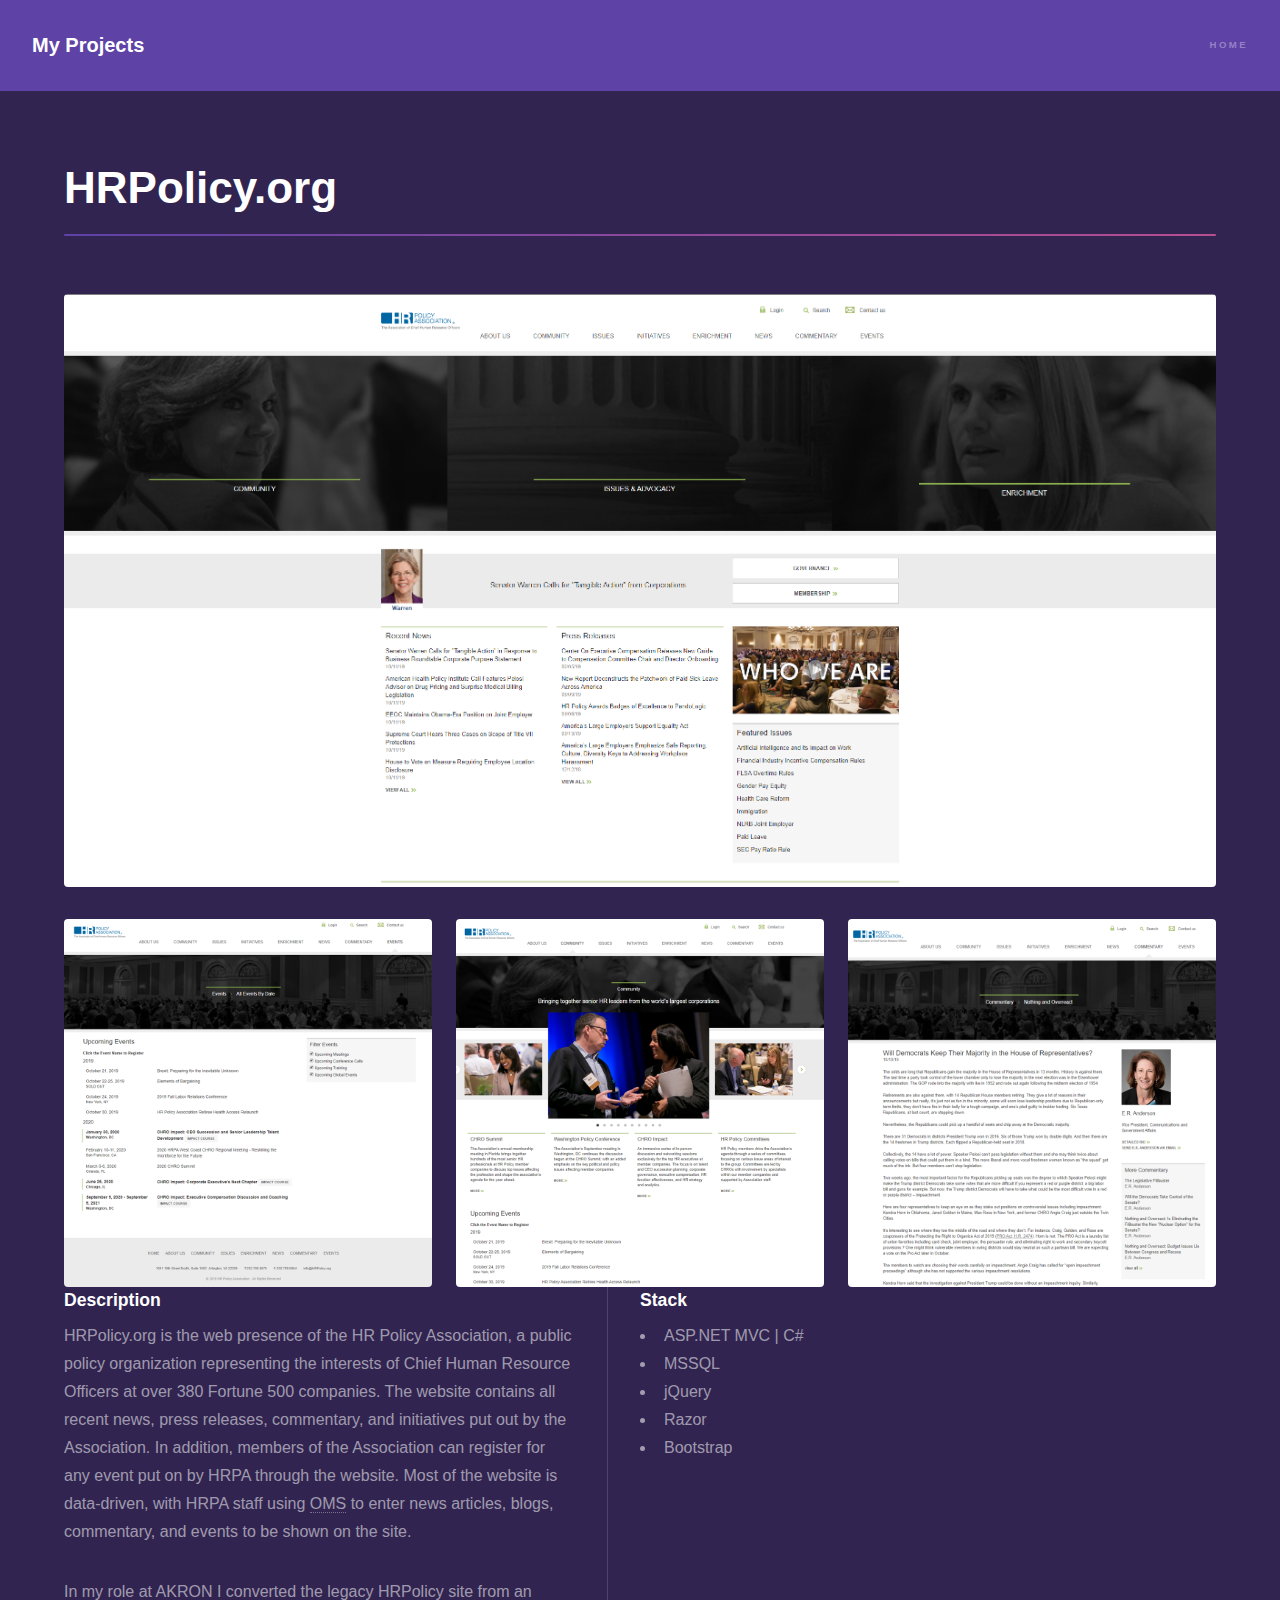
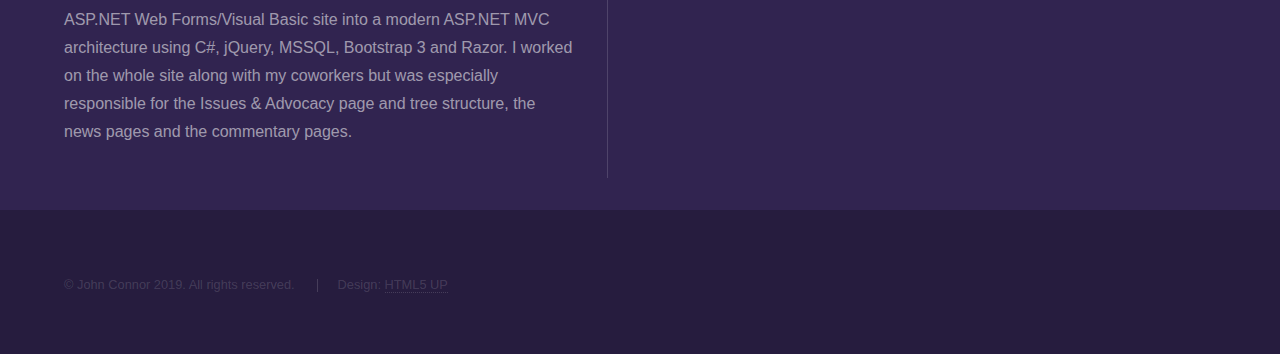
==== commit 4b29f281: "finish hrpa spotlight page" ====
--- a/project_hrpa.html
+++ b/project_hrpa.html
@@ -5,59 +5,126 @@
 	Free for personal and commercial use under the CCA 3.0 license (html5up.net/license)
 -->
 <html>
-	<head>
-		<title>Generic - Hyperspace by HTML5 UP</title>
-		<meta charset="utf-8" />
-		<meta name="viewport" content="width=device-width, initial-scale=1, user-scalable=no" />
-		<link rel="stylesheet" href="assets/css/main.css" />
-		<noscript><link rel="stylesheet" href="assets/css/noscript.css" /></noscript>
-	</head>
-	<body class="is-preload">
 
-		<!-- Header -->
-			<header id="header">
-				<a href="index.html" class="title">Hyperspace</a>
-				<nav>
-					<ul>
-						<li><a href="index.html">Home</a></li>
-						<li><a href="generic.html" class="active">Generic</a></li>
-						<li><a href="elements.html">Elements</a></li>
-					</ul>
-				</nav>
-			</header>
+<head>
+	<title>John Connor | HRPolicy.org</title>
+	<meta charset="utf-8" />
+	<meta name="viewport" content="width=device-width, initial-scale=1, user-scalable=no" />
+	<link rel="stylesheet" href="assets/css/main.css" />
+	<noscript>
+		<link rel="stylesheet" href="assets/css/noscript.css" /></noscript>
+</head>
 
-		<!-- Wrapper -->
-			<div id="wrapper">
+<body class="is-preload">
 
-				<!-- Main -->
-					<section id="main" class="wrapper">
-						<div class="inner">
-							<h1 class="major">A Generic Page</h1>
-							<span class="image fit"><img src="images/pic04.jpg" alt="" /></span>
-							<p>Donec eget ex magna. Interdum et malesuada fames ac ante ipsum primis in faucibus. Pellentesque venenatis dolor imperdiet dolor mattis sagittis. Praesent rutrum sem diam, vitae egestas enim auctor sit amet. Pellentesque leo mauris, consectetur id ipsum sit amet, fergiat. Pellentesque in mi eu massa lacinia malesuada et a elit. Donec urna ex, lacinia in purus ac, pretium pulvinar mauris. Curabitur sapien risus, commodo eget turpis at, elementum convallis elit. Pellentesque enim turpis, hendrerit tristique.</p>
-							<p>Interdum et malesuada fames ac ante ipsum primis in faucibus. Pellentesque venenatis dolor imperdiet dolor mattis sagittis. Praesent rutrum sem diam, vitae egestas enim auctor sit amet. Pellentesque leo mauris, consectetur id ipsum sit amet, fersapien risus, commodo eget turpis at, elementum convallis elit. Pellentesque enim turpis, hendrerit tristique lorem ipsum dolor.</p>
+	<!-- Header -->
+	<header id="header">
+		<a href="index.html" class="title">My Projects</a>
+		<nav>
+			<ul>
+				<li><a href="index.html">Home</a></li>
+			</ul>
+		</nav>
+	</header>
+
+	<!-- Wrapper -->
+	<div id="wrapper">
+
+		<!-- Main -->
+		<section id="main" class="wrapper">
+			<div class="inner">
+				<h1 class="major">HRPolicy.org</h1>
+				<span class="image fit"><img src="images/projects/hrpolicy/hrpa-main-wide.png"
+						alt="hrpolicy main view" /></span>
+				<div class="box-alt">
+					<div class="row gtr-uniform">
+						<div class="col-4">
+							<span class="image fit">
+								<img src="images/projects/hrpolicy/hrpa-events.png" />
+							</span>
 						</div>
+						<div class="col-4">
+							<span class="image fit">
+								<img src="images/projects/hrpolicy/hrpa-community.png" />
+							</span>
+						</div>
+						<div class="col-4">
+							<span class="image fit">
+								<img src="images/projects/hrpolicy/hrpa-blog.png" />
+							</span>
+						</div>
+					</div>
+				</div>
+				<div class="split mt30">
+					<section>
+						<h3>Description</h3>
+						<p>
+							HRPolicy.org is the web presence of the HR Policy Association, a public policy organization
+							representing the interests of Chief Human Resource Officers at over 380 Fortune 500
+							companies.
+							The website contains all recent news, press releases, commentary, and initiatives put out by
+							the Association. In addition, members of the Association can register for any event put on
+							by
+							HRPA through the website. Most of the website is data-driven, with HRPA staff using
+							<a href="project_oms.html">OMS</a> to enter news articles, blogs, commentary, and events to
+							be shown
+							on the site.
+						</p>
+						<p>
+							In my role at AKRON I converted the legacy HRPolicy site from an ASP.NET Web Forms/Visual
+							Basic site into a modern ASP.NET MVC architecture using C#,
+							jQuery, MSSQL, Bootstrap 3 and Razor. I worked on the whole site along with my coworkers but
+							was especially responsible for the Issues & Advocacy page and tree structure, the news pages
+							and the commentary pages.
+						</p>
 					</section>
+					<section>
+						<h3>
+							Stack
+						</h3>
+						<ul>
+							<li>
+								ASP.NET MVC | C#
+							</li>
+							<li>
+								MSSQL
+							</li>
+							<li>
+								jQuery
+							</li>
+							<li>
+								Razor
+							</li>
+							<li>
+								Bootstrap
+							</li>
+						</ul>
+					</section>
+				</div>
+			</div>
+		</section>
 
-			</div>
+	</div>
 
-		<!-- Footer -->
-			<footer id="footer" class="wrapper alt">
-				<div class="inner">
-					<ul class="menu">
-						<li>&copy; Untitled. All rights reserved.</li><li>Design: <a href="http://html5up.net">HTML5 UP</a></li>
-					</ul>
-				</div>
-			</footer>
+	<!-- Footer -->
+	<footer id="footer" class="wrapper alt">
+		<div class="inner">
+			<ul class="menu">
+				<li>&copy; John Connor 2019. All rights reserved.</li>
+				<li>Design: <a href="http://html5up.net">HTML5 UP</a></li>
+			</ul>
+		</div>
+	</footer>
 
-		<!-- Scripts -->
-			<script src="assets/js/jquery.min.js"></script>
-			<script src="assets/js/jquery.scrollex.min.js"></script>
-			<script src="assets/js/jquery.scrolly.min.js"></script>
-			<script src="assets/js/browser.min.js"></script>
-			<script src="assets/js/breakpoints.min.js"></script>
-			<script src="assets/js/util.js"></script>
-			<script src="assets/js/main.js"></script>
+	<!-- Scripts -->
+	<script src="assets/js/jquery.min.js"></script>
+	<script src="assets/js/jquery.scrollex.min.js"></script>
+	<script src="assets/js/jquery.scrolly.min.js"></script>
+	<script src="assets/js/browser.min.js"></script>
+	<script src="assets/js/breakpoints.min.js"></script>
+	<script src="assets/js/util.js"></script>
+	<script src="assets/js/main.js"></script>
 
-	</body>
+</body>
+
 </html>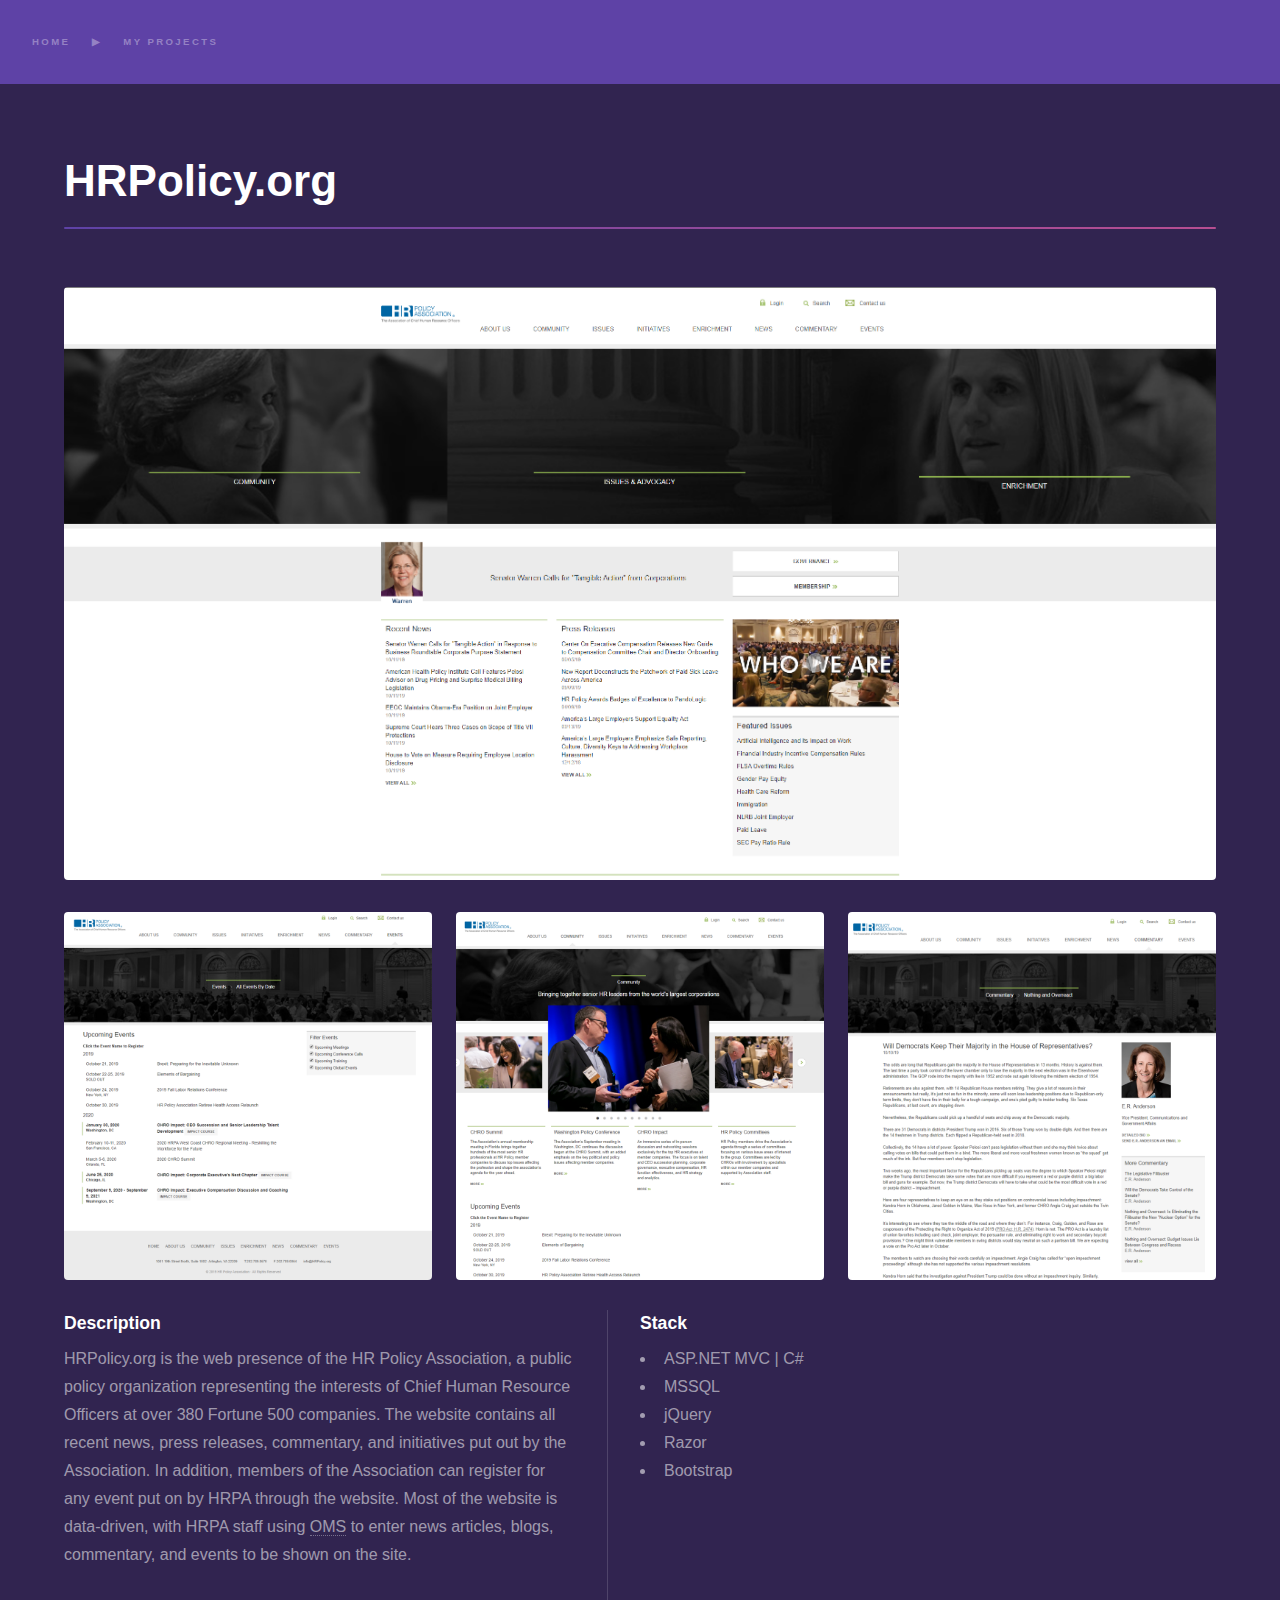
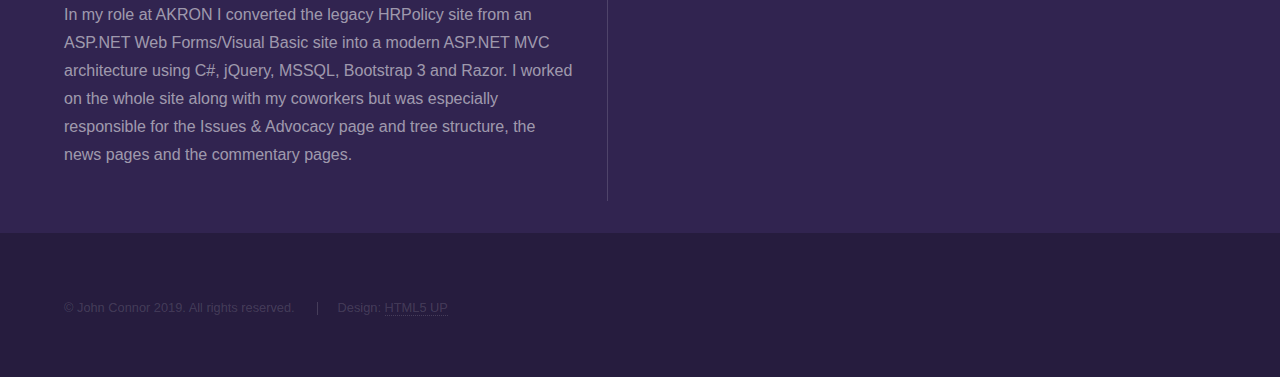
==== commit afeb1028: "finish spotlight pages" ====
--- a/project_hrpa.html
+++ b/project_hrpa.html
@@ -19,10 +19,17 @@
 
 	<!-- Header -->
 	<header id="header">
-		<a href="index.html" class="title">My Projects</a>
 		<nav>
 			<ul>
-				<li><a href="index.html">Home</a></li>
+				<li>
+					<a href="index.html">Home</a>
+				</li>
+				<li>
+					▶
+				</li>
+				<li>
+					My Projects
+				</li>
 			</ul>
 		</nav>
 	</header>
--- a/assets/css/main.css
+++ b/assets/css/main.css
@@ -3388,7 +3388,7 @@
 			-webkit-flex: 1;
 			-ms-flex: 1;
 			flex: 1;
-			text-align: right;
+			/* text-align: right; */
 		}
 
 			#header > nav > ul {
@@ -3401,6 +3401,12 @@
 					margin-left: 1.75em;
 					padding: 0;
 					vertical-align: middle;
+					border: 0;
+					color: rgba(255, 255, 255, 0.35);
+					font-size: 0.6em;
+					font-weight: bold;
+					letter-spacing: 0.25em;
+					text-transform: uppercase;
 				}
 
 					#header > nav > ul > li:first-child {
@@ -3411,7 +3417,7 @@
 						border: 0;
 						color: rgba(255, 255, 255, 0.35);
 						display: inline-block;
-						font-size: 0.6em;
+						/* font-size: 0.6em; */
 						font-weight: bold;
 						letter-spacing: 0.25em;
 						text-transform: uppercase;
@@ -3926,4 +3932,8 @@
 
 .project {
 	border-top: 1px solid black;
+}
+
+.mt30 {
+	margin-top: 30px;
 }